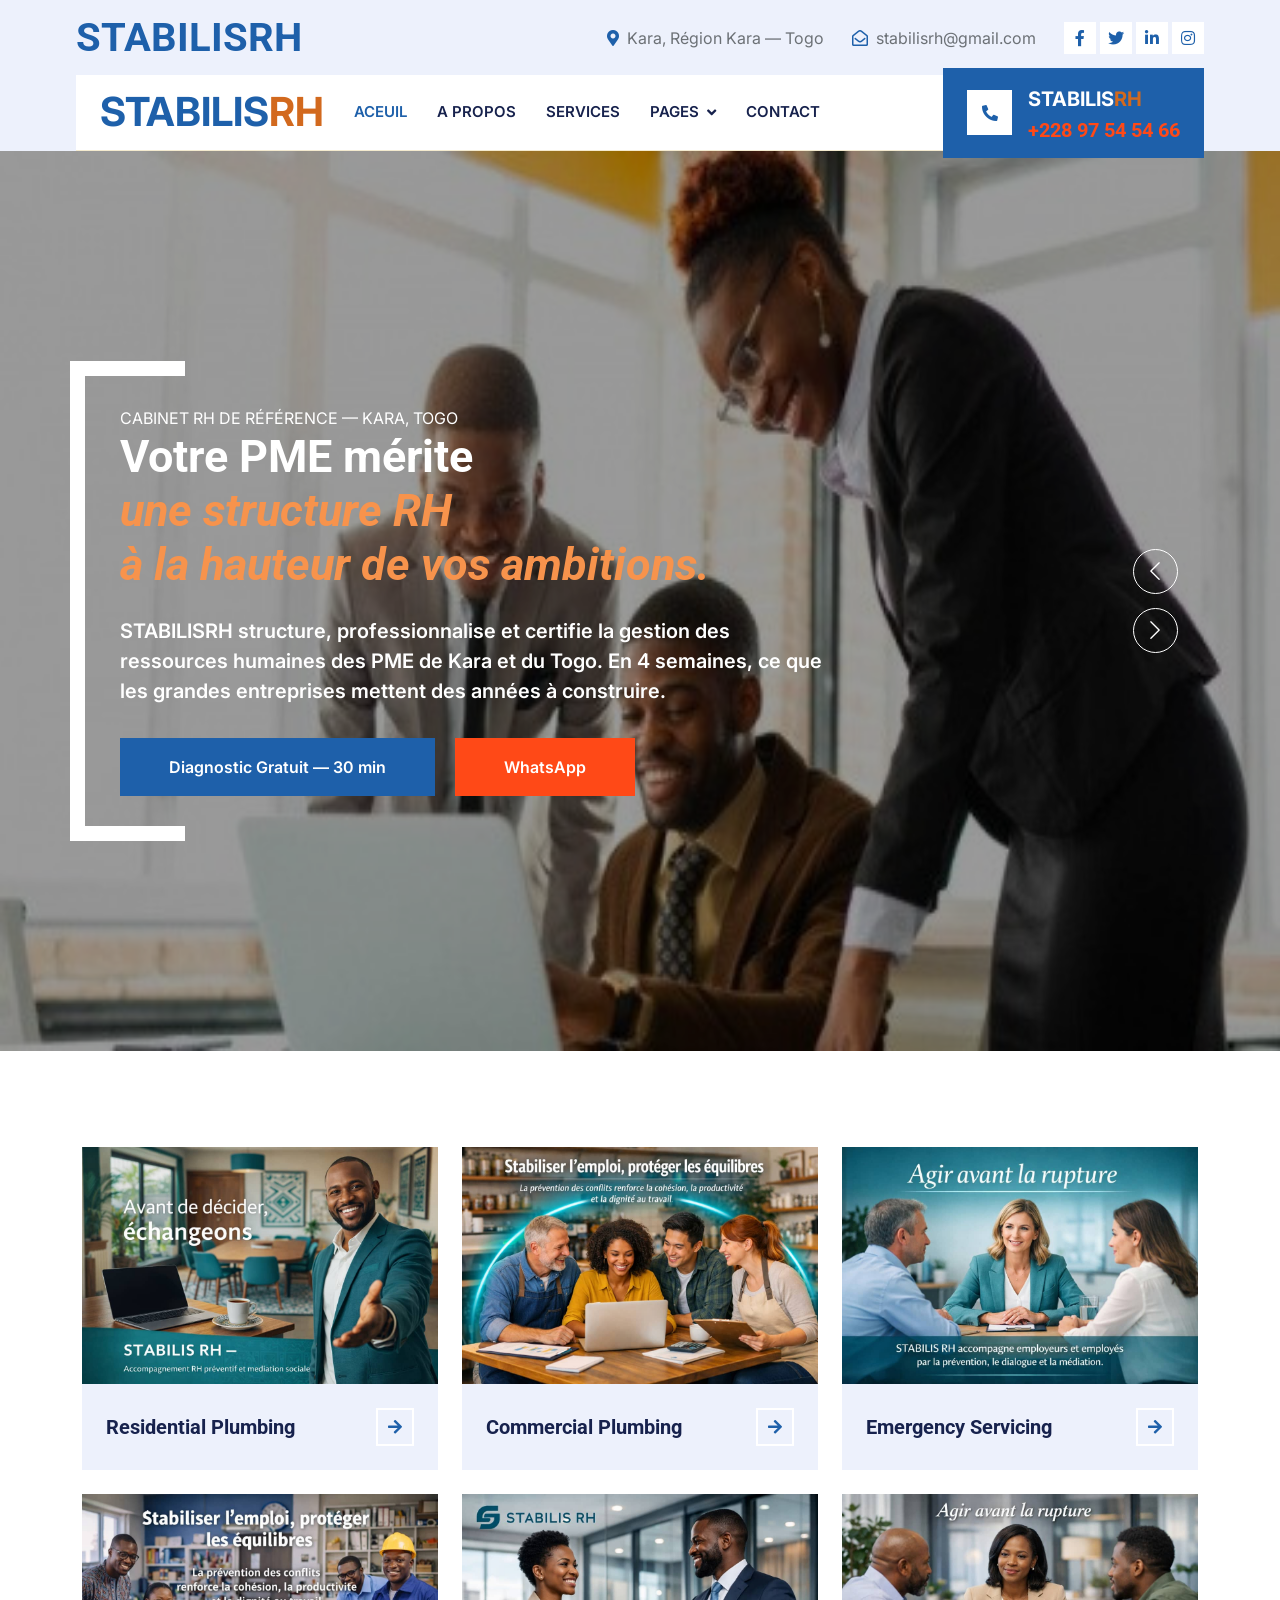
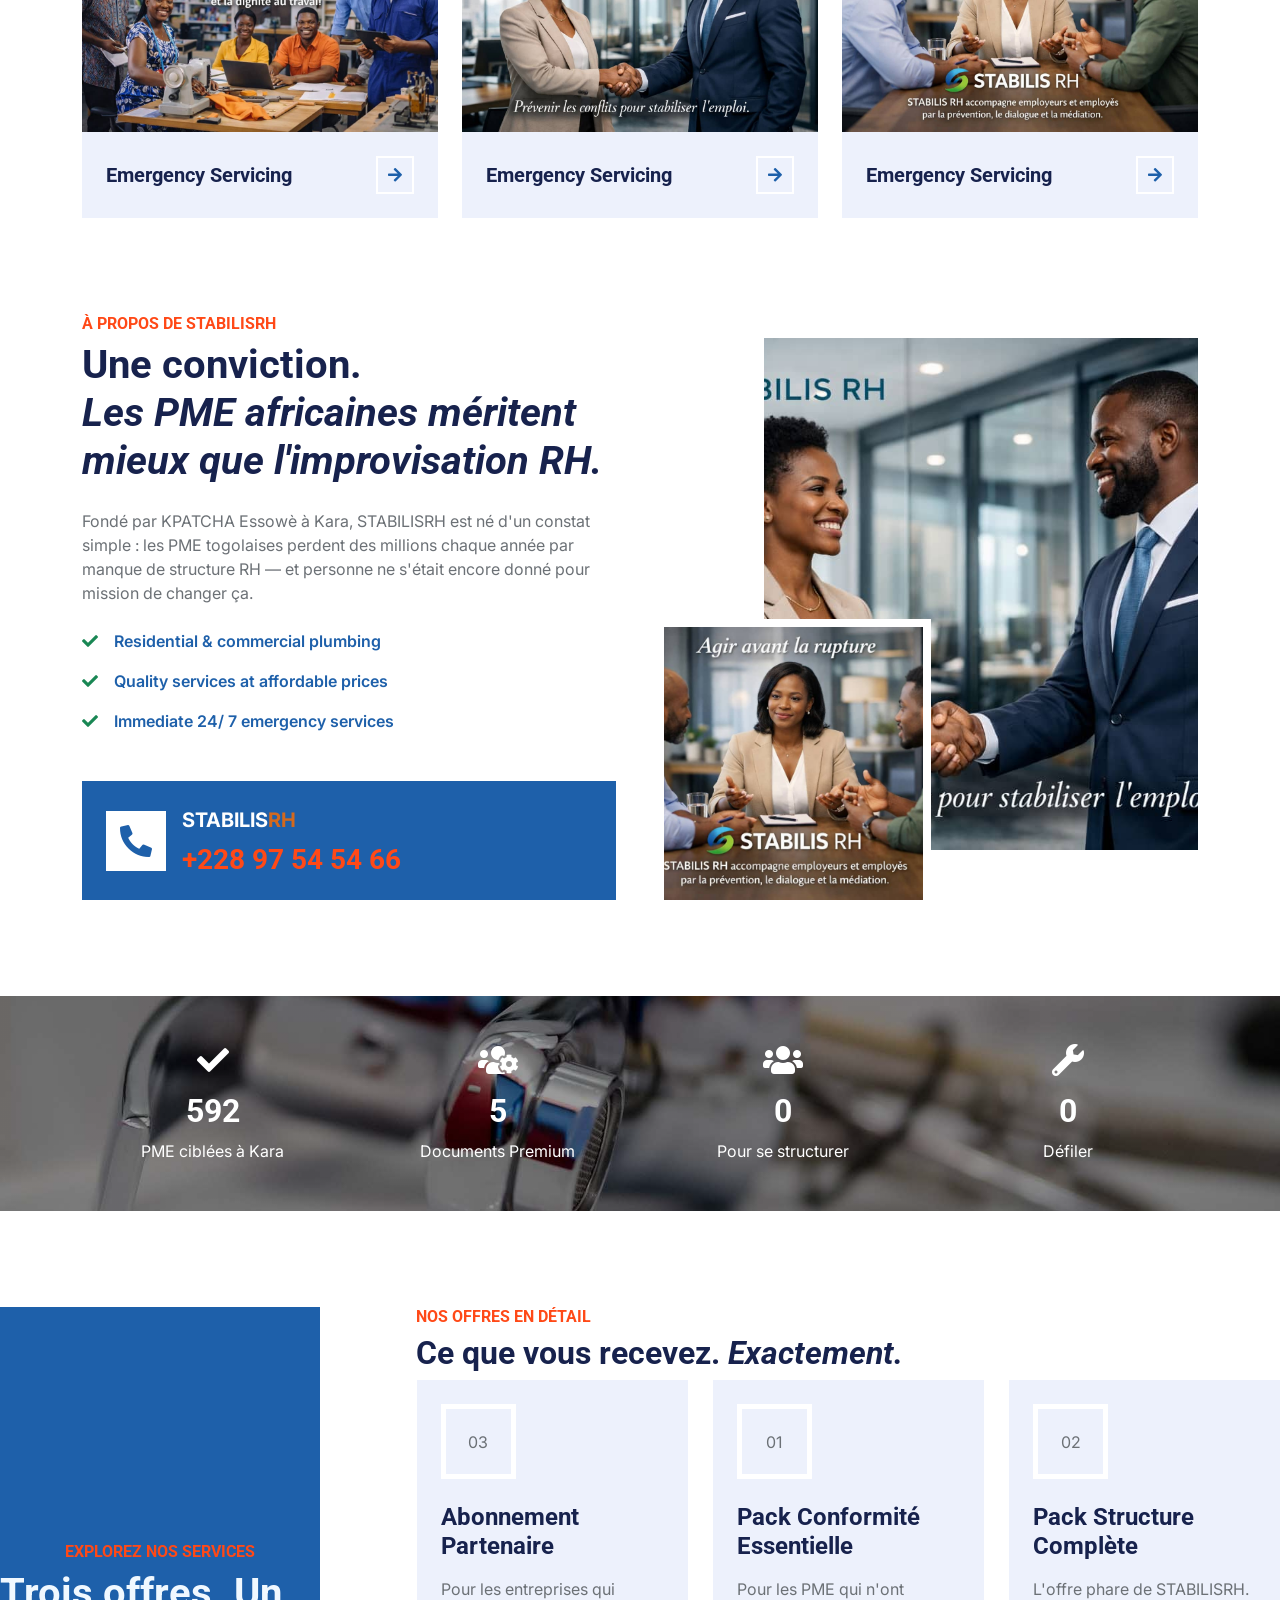
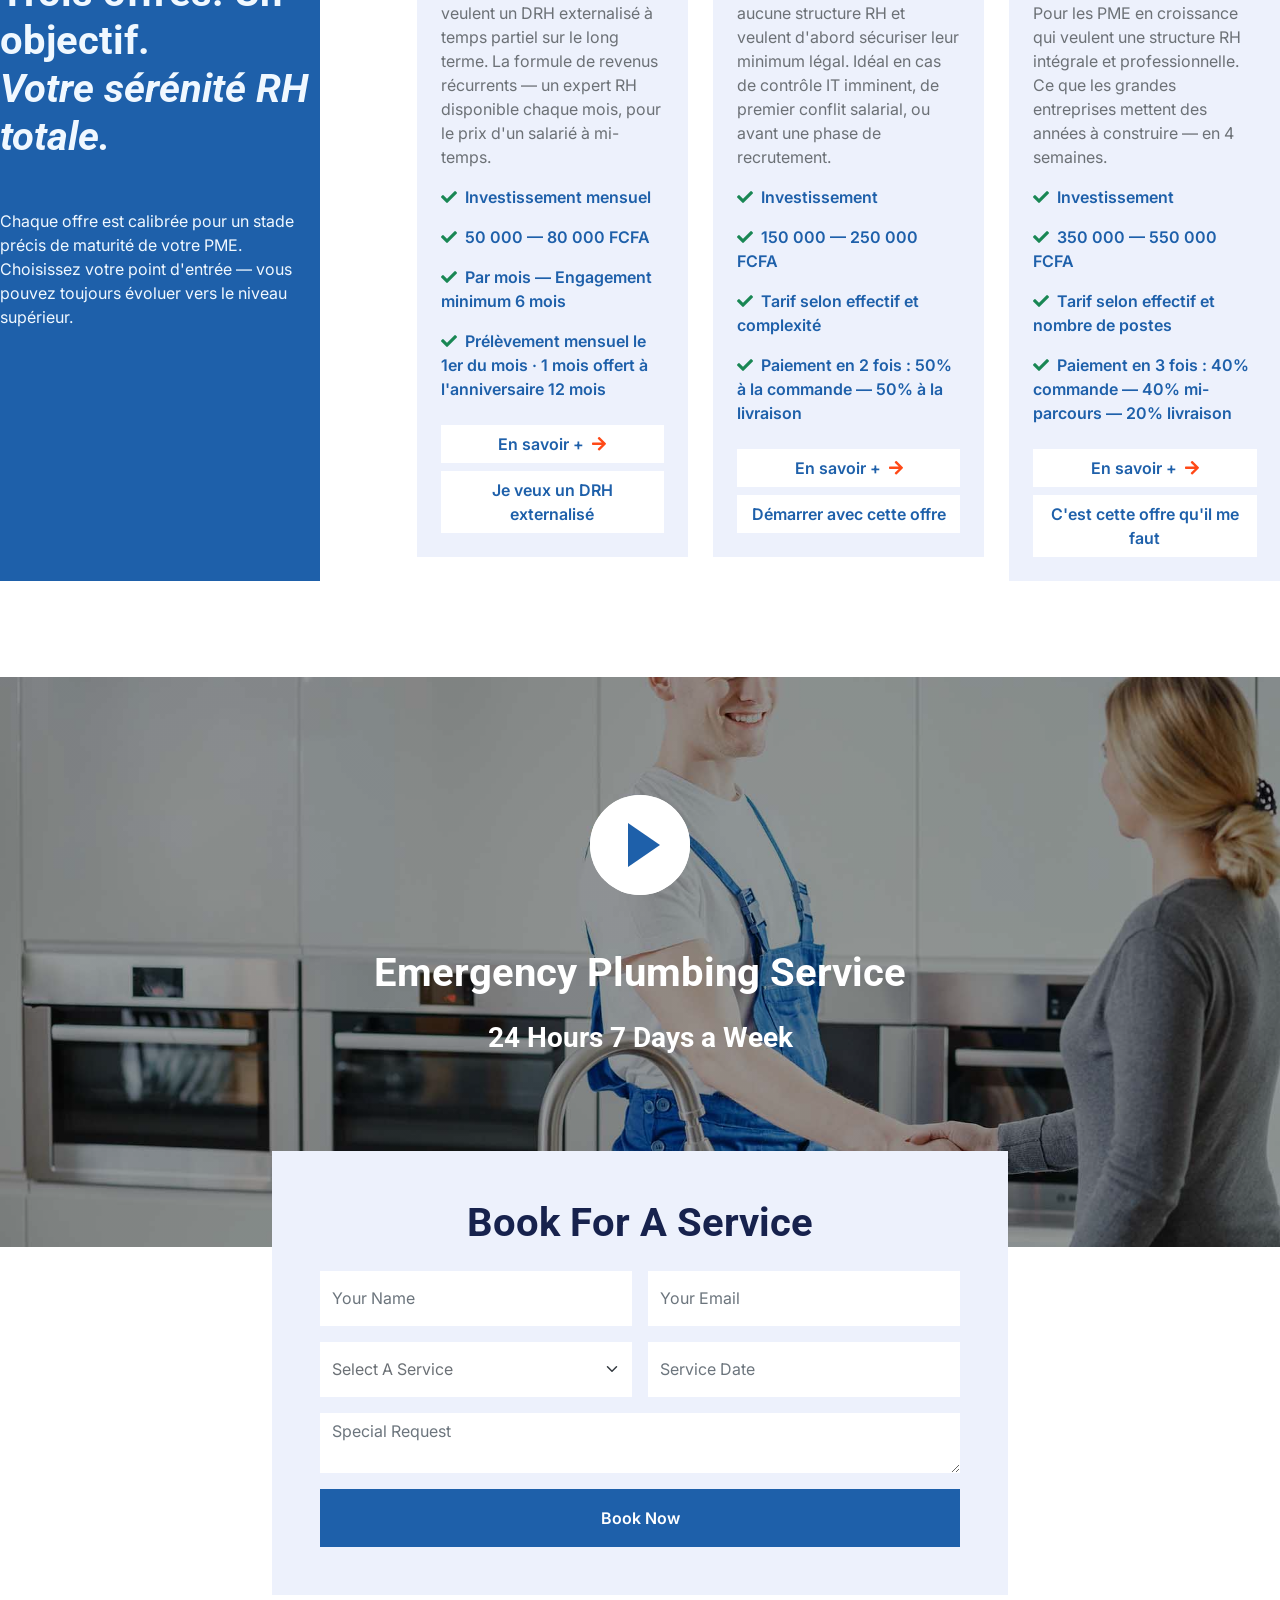
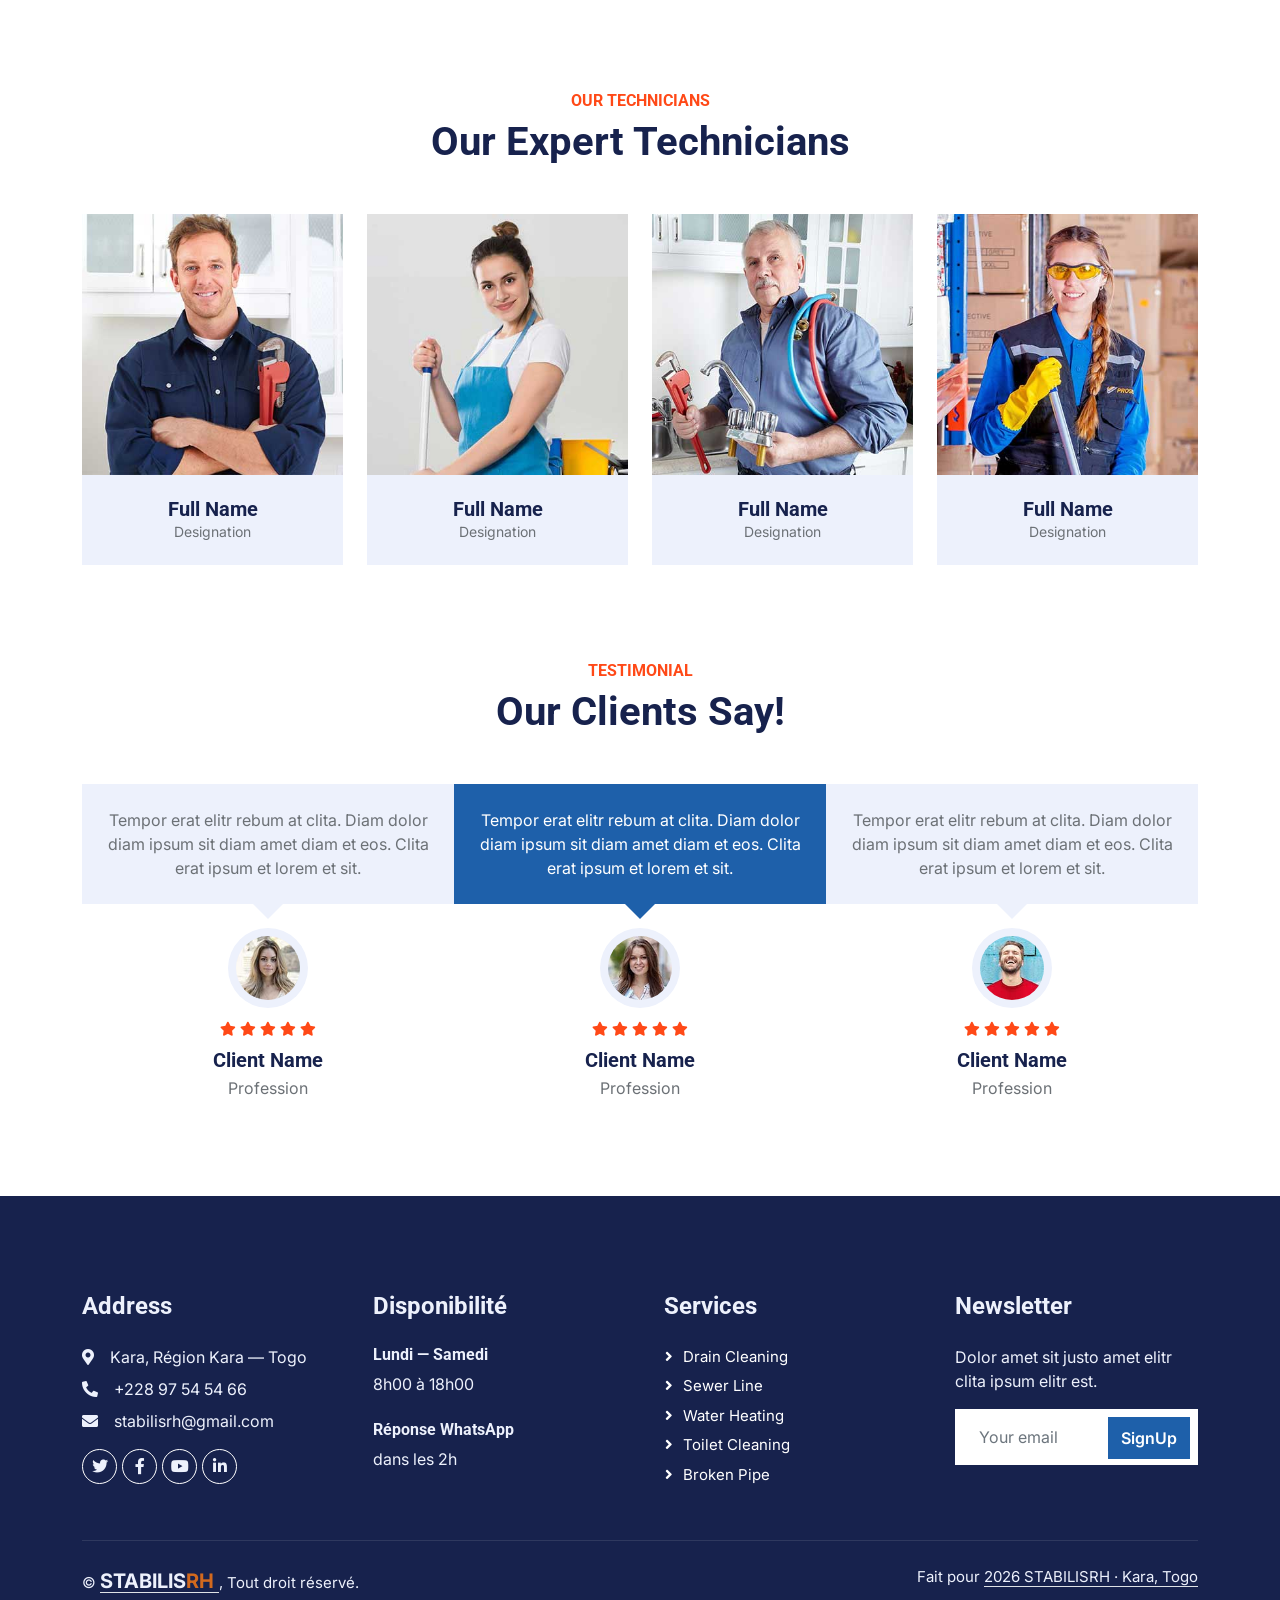
==== index.html @ 66d1bd42 "first commit" ====
<!DOCTYPE html>
<html lang="en">

<head>
    <meta charset="utf-8">
    <title>STABILIS RH</title>
    <meta content="width=device-width, initial-scale=1.0" name="viewport">
    <meta content="" name="keywords">
    <meta content="" name="description">

    <!-- Favicon -->
    <link href="img/favicon.ico" rel="icon">

    <!-- Google Web Fonts -->
    <link rel="preconnect" href="https://fonts.googleapis.com">
    <link rel="preconnect" href="https://fonts.gstatic.com" crossorigin>
    <link href="https://fonts.googleapis.com/css2?family=Inter:wght@400;600&family=Roboto:wght@500;700&display=swap" rel="stylesheet">

    <!-- Icon Font Stylesheet -->
    <link href="https://cdnjs.cloudflare.com/ajax/libs/font-awesome/5.10.0/css/all.min.css" rel="stylesheet">
    <link href="https://cdn.jsdelivr.net/npm/bootstrap-icons@1.4.1/font/bootstrap-icons.css" rel="stylesheet">

    <!-- Libraries Stylesheet -->
    <link href="lib/animate/animate.min.css" rel="stylesheet">
    <link href="lib/owlcarousel/assets/owl.carousel.min.css" rel="stylesheet">
    <link href="lib/tempusdominus/css/tempusdominus-bootstrap-4.min.css" rel="stylesheet" />

    <!-- Customized Bootstrap Stylesheet -->
    <link href="css/bootstrap.min.css" rel="stylesheet">

    <!-- Template Stylesheet -->
    <link href="css/style.css" rel="stylesheet">
    <style>
        nav {
    position: fixed; top: 0; left: 0; right: 0; z-index: 1000;
    display: flex; align-items: center; justify-content: space-between;
    padding: 0 60px;
    height: 76px;
    background: rgba(13,31,53,0.95);
    backdrop-filter: blur(12px);
    border-bottom: 1px solid rgba(201,150,12,0.2);
    transition: all 0.3s ease;
  }
          .nav-logo {
    display: flex; align-items: center; gap: 12px;
    text-decoration: none; margin-right: 30px;
  }
  .nav-logo-mark {
    width: 42px; height: 42px;
    background: var(--gold);
    display: flex; align-items: center; justify-content: center;
    font-family: var(--font-display);
    font-size: 18px; font-weight: 700;
    color: var(--navy);
    letter-spacing: 0.5px;
  }
  .nav-logo-text {
    font-family: var(--font-display);
    font-size: 20px; font-weight: 700;
    color: var(--white);
    letter-spacing: 1px;
  }
    </style>
</head>

<body>
    <!-- Spinner Start -->
    <div id="spinner" class="show bg-white position-fixed translate-middle w-100 vh-100 top-50 start-50 d-flex align-items-center justify-content-center">
        <div class="spinner-border text-primary" style="width: 3rem; height: 3rem;" role="status">
            <span class="sr-only">Loading...</span>
        </div>
    </div>
    <!-- Spinner End -->


    <!-- Topbar Start -->
    <div class="container-fluid bg-light d-none d-lg-block">
        <div class="row align-items-center top-bar">
            <div class="col-lg-3 col-md-12 text-center text-lg-start">
                <a href="" class="navbar-brand m-0 p-0">
                    <h1 class="text-primary m-0">STABILISRH</h1>
                </a>
            </div>
            <div class="col-lg-9 col-md-12 text-end">
                <div class="h-100 d-inline-flex align-items-center me-4">
                    <i class="fa fa-map-marker-alt text-primary me-2"></i>
                    <p class="m-0">Kara, Région Kara — Togo</p>
                </div>
                <div class="h-100 d-inline-flex align-items-center me-4">
                    <i class="far fa-envelope-open text-primary me-2"></i>
                    <p class="m-0">stabilisrh@gmail.com</p>
                </div>
                <div class="h-100 d-inline-flex align-items-center">
                    <a class="btn btn-sm-square bg-white text-primary me-1" href=""><i class="fab fa-facebook-f"></i></a>
                    <a class="btn btn-sm-square bg-white text-primary me-1" href=""><i class="fab fa-twitter"></i></a>
                    <a class="btn btn-sm-square bg-white text-primary me-1" href=""><i class="fab fa-linkedin-in"></i></a>
                    <a class="btn btn-sm-square bg-white text-primary me-0" href=""><i class="fab fa-instagram"></i></a>
                </div>
            </div>
        </div>
    </div>
    <!-- Topbar End -->


    <!-- Navbar Start -->
    <div class="container-fluid nav-bar bg-light">
        <nav class="navbar navbar-expand-lg navbar-light bg-white p-3 py-lg-0 px-lg-4">
            <a href="" class="navbar-brand d-flex align-items-center m-0 p-0 d-lg-none">
                <h1 class="text-primary m-0">STABILIS RH</h1>
            </a>
            <button class="navbar-toggler" type="button" data-bs-toggle="collapse" data-bs-target="#navbarCollapse">
                <span class="fa fa-bars"></span>
            </button>
            <div class="collapse navbar-collapse" id="navbarCollapse">
                <div class="navbar-nav me-auto">
                    <a href="index.html" class="nav-logo">
                      <!-- <div class="nav-logo-mark" style="font-family:var(--font-display);font-size:40px;font-weight:700;color:var(--white);">SR</div> -->
                      <span style="font-family:var(--font-display);font-size:40px;font-weight:700;color:var(--white);">STABILIS<span style="color: chocolate;">RH</span>
                      </span>
                    </a>
                    
                    <a href="index.html" class="nav-item nav-link active">Aceuil</a>
                    <a href="about.html" class="nav-item nav-link">A propos</a>
                    <a href="service.html" class="nav-item nav-link">Services</a>
                    <div class="nav-item dropdown">
                        <a href="#" class="nav-link dropdown-toggle" data-bs-toggle="dropdown">Pages</a>
                        <div class="dropdown-menu fade-up m-0">
                            <a href="about.html" class="dropdown-item">A propos</a>
                            <a href="service.html" class="dropdown-item">Services</a>
                            <a href="contact.html" class="dropdown-item">Contact</a>
                            <!-- <a href="404.html" class="dropdown-item">404 Page</a> -->
                        </div>
                    </div>
                    <a href="contact.html" class="nav-item nav-link">Contact</a>
                </div>
                <div class="mt-4 mt-lg-0 me-lg-n4 py-3 px-4 bg-primary d-flex align-items-center">
                    <div class="d-flex flex-shrink-0 align-items-center justify-content-center bg-white" style="width: 45px; height: 45px;">
                        <i class="fa fa-phone-alt text-primary"></i>
                    </div>
                    <div class="ms-3">
                        <p class="mb-1 text-white"><span style="font-family:var(--font-display);font-size:20px;font-weight:700;color:var(--white);">STABILIS<span style="color: chocolate;">RH</span>
                           </span>
                        </p>
                        <h5 class="m-0 text-secondary">+228 97 54 54 66</h5>
                    </div>
                </div>
            </div>
        </nav>
    </div>
    <!-- Navbar End -->


    <!-- Carousel Start -->
    <div class="container-fluid p-0 mb-5">
        <div class="owl-carousel header-carousel position-relative">
            <div class="owl-carousel-item position-relative">
                <img class="img-fluid" src="img/pub (1).jpg" alt="" style="height: 900px;">
                <div class="position-absolute top-0 start-0 w-100 h-100 d-flex align-items-center" style="background: rgba(0, 0, 0, .4);">
                    <div class="container">
                        <div class="row justify-content-start">
                            <div class="col-10 col-lg-8">
                                <div class="hero-eyebrow">
                                  <span class="hero-eyebrow-line"></span>
                                  <span class="text-white text-uppercase mb-3 animated slideInDown" style="color: rgb(248, 180, 132);">Cabinet RH de Référence — Kara, Togo</span>
                                </div>
                                <h1 class="display-3 text-white animated slideInDown mb-4" style="font-size: 45px;">Votre PME mérite<br>
                                  <em style="color: rgb(247, 147, 76);">une structure RH<br>à la hauteur de vos ambitions.</em></h1>
                                <p class="fs-5 fw-medium text-white mb-4 pb-2">STABILISRH structure, professionnalise et certifie la gestion des ressources humaines des PME de Kara et du Togo. En 4 semaines, ce que les grandes entreprises mettent des années à construire.</p>
                                <a href="contact.html" class="btn btn-primary py-md-3 px-md-5 me-3 animated slideInLeft">Diagnostic Gratuit — 30 min</a>
                                <a href="https://wa.me/22897545466" class="btn btn-secondary py-md-3 px-md-5 animated slideInRight" target="_blank">WhatsApp</a>
                            </div>
                        </div>
                    </div>
                </div>
            </div>
            <div class="owl-carousel-item position-relative">
                <img class="img-fluid" src="img/pub (2).jpg" alt="">
                <div class="position-absolute top-0 start-0 w-100 h-100 d-flex align-items-center" style="background: rgba(0, 0, 0, .4);">
                    <div class="container">
                        <div class="row justify-content-start">
                            <div class="col-10 col-lg-8">
                                <div class="hero-eyebrow">
                                  <span class="hero-eyebrow-line"></span>
                                  <span class="text-white text-uppercase mb-3 animated slideInDown" style="color: rgb(248, 180, 132);">Cabinet RH de Référence — Kara, Togo</span>
                                </div>
                                <h1 class="display-3 text-white animated slideInDown mb-4" style="font-size: 45px;">Votre PME mérite<br>
                                  <em style="color: rgb(247, 147, 76);">une structure RH<br>à la hauteur de vos ambitions.</em></h1>
                                <p class="fs-5 fw-medium text-white mb-4 pb-2">STABILISRH structure, professionnalise et certifie la gestion des ressources humaines des PME de Kara et du Togo. En 4 semaines, ce que les grandes entreprises mettent des années à construire.</p>
                                <a href="contact.html" class="btn btn-primary py-md-3 px-md-5 me-3 animated slideInLeft">Diagnostic Gratuit — 30 min</a>
                                <a href="https://wa.me/22897545466" class="btn btn-secondary py-md-3 px-md-5 animated slideInRight" target="_blank">WhatsApp</a>
                            </div>
                        </div>
                    </div>
                </div>
            </div>
        </div>
    </div>
    <!-- Carousel End -->


    <!-- Service Start -->
    <div class="container-xxl py-5">
        <div class="container">
            <div class="row g-4">
                <div class="col-lg-4 col-md-6 service-item-top wow fadeInUp" data-wow-delay="0.1s">
                    <div class="overflow-hidden">
                        <img class="img-fluid w-100 h-100" src="img/im3.jpeg" alt="">
                    </div>
                    <div class="d-flex align-items-center justify-content-between bg-light p-4">
                        <h5 class="text-truncate me-3 mb-0">Residential Plumbing</h5>
                        <a class="btn btn-square btn-outline-primary border-2 border-white flex-shrink-0" href=""><i class="fa fa-arrow-right"></i></a>
                    </div>
                </div>
                <div class="col-lg-4 col-md-6 service-item-top wow fadeInUp" data-wow-delay="0.3s">
                    <div class="overflow-hidden">
                        <img class="img-fluid w-100 h-100" src="img/im4 (2).jpeg" alt="">
                    </div>
                    <div class="d-flex align-items-center justify-content-between bg-light p-4">
                        <h5 class="text-truncate me-3 mb-0">Commercial Plumbing</h5>
                        <a class="btn btn-square btn-outline-primary border-2 border-white flex-shrink-0" href=""><i class="fa fa-arrow-right"></i></a>
                    </div>
                </div>
                <div class="col-lg-4 col-md-6 service-item-top wow fadeInUp" data-wow-delay="0.5s">
                    <div class="overflow-hidden">
                        <img class="img-fluid w-100 h-100" src="img/u1.jpeg" alt="">
                    </div>
                    <div class="d-flex align-items-center justify-content-between bg-light p-4">
                        <h5 class="text-truncate me-3 mb-0">Emergency Servicing</h5>
                        <a class="btn btn-square btn-outline-primary border-2 border-white flex-shrink-0" href=""><i class="fa fa-arrow-right"></i></a>
                    </div>
                </div>
                <div class="col-lg-4 col-md-6 service-item-top wow fadeInUp" data-wow-delay="0.5s">
                    <div class="overflow-hidden">
                        <img class="img-fluid w-100 h-100" src="img/u3.jpeg" alt="">
                    </div>
                    <div class="d-flex align-items-center justify-content-between bg-light p-4">
                        <h5 class="text-truncate me-3 mb-0">Emergency Servicing</h5>
                        <a class="btn btn-square btn-outline-primary border-2 border-white flex-shrink-0" href=""><i class="fa fa-arrow-right"></i></a>
                    </div>
                </div>
                <div class="col-lg-4 col-md-6 service-item-top wow fadeInUp" data-wow-delay="0.5s">
                    <div class="overflow-hidden">
                        <img class="img-fluid w-100 h-100" src="img/im1.jpeg" alt="">
                    </div>
                    <div class="d-flex align-items-center justify-content-between bg-light p-4">
                        <h5 class="text-truncate me-3 mb-0">Emergency Servicing</h5>
                        <a class="btn btn-square btn-outline-primary border-2 border-white flex-shrink-0" href=""><i class="fa fa-arrow-right"></i></a>
                    </div>
                </div>
                <div class="col-lg-4 col-md-6 service-item-top wow fadeInUp" data-wow-delay="0.5s">
                    <div class="overflow-hidden">
                        <img class="img-fluid w-100 h-100" src="img/im2.jpeg" alt="">
                    </div>
                    <div class="d-flex align-items-center justify-content-between bg-light p-4">
                        <h5 class="text-truncate me-3 mb-0">Emergency Servicing</h5>
                        <a class="btn btn-square btn-outline-primary border-2 border-white flex-shrink-0" href=""><i class="fa fa-arrow-right"></i></a>
                    </div>
                </div>
            </div>
        </div>
    </div>
    <!-- Service End -->


    <!-- About Start -->
    <div class="container-xxl py-5">
        <div class="container">
            <div class="row g-5">
                <div class="col-lg-6 wow fadeInUp" data-wow-delay="0.1s">
                    <h6 class="text-secondary text-uppercase">À Propos de STABILISRH</h6>
                    <h1 class="mb-4">Une conviction.<br><em>Les PME africaines méritent<br>mieux que l'improvisation RH.</em></h1>
                    <p class="mb-4">Fondé par KPATCHA Essowè à Kara, STABILISRH est né d'un constat simple : les PME togolaises perdent des millions chaque année par manque de structure RH — et personne ne s'était encore donné pour mission de changer ça.</p>
                    <p class="fw-medium text-primary"><i class="fa fa-check text-success me-3"></i>Residential & commercial plumbing</p>
                    <p class="fw-medium text-primary"><i class="fa fa-check text-success me-3"></i>Quality services at affordable prices</p>
                    <p class="fw-medium text-primary"><i class="fa fa-check text-success me-3"></i>Immediate 24/ 7 emergency services</p>
                    <div class="bg-primary d-flex align-items-center p-4 mt-5">
                        <div class="d-flex flex-shrink-0 align-items-center justify-content-center bg-white" style="width: 60px; height: 60px;">
                            <i class="fa fa-phone-alt fa-2x text-primary"></i>
                        </div>
                        <div class="ms-3">
                            <p class="fs-5 fw-medium mb-2 text-white"><span style="font-family:var(--font-display);font-size:20px;font-weight:700;color:var(--white);">STABILIS<span style="color: chocolate;">RH</span>
                               </span>
                            </p>
                            <h3 class="m-0 text-secondary">+228 97 54 54 66</h3>
                        </div>
                    </div>
                </div>
                <div class="col-lg-6 pt-4" style="min-height: 500px;">
                    <div class="position-relative h-100 wow fadeInUp" data-wow-delay="0.5s">
                        <img class="position-absolute img-fluid w-100 h-100" src="img/im1.jpeg" style="object-fit: cover; padding: 0 0 50px 100px;" alt="">
                        <img class="position-absolute start-0 bottom-0 img-fluid bg-white pt-2 pe-2 w-50 h-50" src="img/im2.jpeg" style="object-fit: cover;" alt="">
                    </div>
                </div>
            </div>
        </div>
    </div>
    <!-- About End -->

    <!-- Fact Start -->
    <div class="container-fluid fact bg-dark my-5 py-5">
        <div class="container">
            <div class="row g-4">
                <div class="col-md-6 col-lg-3 text-center wow fadeIn" data-wow-delay="0.1s">
                    <i class="fa fa-check fa-2x text-white mb-3"></i>
                    <h2 class="text-white mb-2" data-toggle="counter-up">1234</h2>
                    <p class="text-white mb-0">PME ciblées à Kara</p>
                </div>
                <div class="col-md-6 col-lg-3 text-center wow fadeIn" data-wow-delay="0.3s">
                    <i class="fa fa-users-cog fa-2x text-white mb-3"></i>
                    <h2 class="text-white mb-2" data-toggle="counter-up">10</h2>
                    <p class="text-white mb-0">Documents Premium</p>
                </div>
                <div class="col-md-6 col-lg-3 text-center wow fadeIn" data-wow-delay="0.5s">
                    <i class="fa fa-users fa-2x text-white mb-3"></i>
                    <h2 class="text-white mb-2" data-toggle="counter-up">4 sem.</h2>
                    <p class="text-white mb-0">Pour se structurer</p>
                </div>
                <div class="col-md-6 col-lg-3 text-center wow fadeIn" data-wow-delay="0.7s">
                    <i class="fa fa-wrench fa-2x text-white mb-3"></i>
                    <h2 class="text-white mb-2" data-toggle="counter-up"></h2>
                    <p class="text-white mb-0">Défiler</p>
                </div>
            </div>
        </div>
    </div>
    <!-- Fact End -->


    <!-- Service Start -->
    <div class="container-fluid py-5 px-4 px-lg-0">
        <div class="row g-0">
            <div class="col-lg-3 d-none d-lg-flex">
                <div class="d-flex align-items-center justify-content-center bg-primary w-100 h-100" style="flex-direction: column;">
                    <h6 class="text-secondary text-uppercase">Explorez nos services</h6>
                    <h1 class="mb-5" style="color: aliceblue;">Trois offres. Un objectif.<br><em>Votre sérénité RH totale.</em></h1>
                    <p class="page-hero-sub" style="color: aliceblue;">Chaque offre est calibrée pour un stade précis de maturité de votre PME. Choisissez votre point d'entrée — vous pouvez toujours évoluer vers le niveau supérieur.</p>
                </div>
            </div>
            <div class="col-md-12 col-lg-9">
                <div class="ms-lg-5 ps-lg-5">
                    <div class="text-center text-lg-start wow fadeInUp" data-wow-delay="0.1s">
                        <h6 class="text-secondary text-uppercase">Nos offres en détail</h6>
                        <h2 class="section-title">Ce que vous recevez. <em>Exactement.</em></h2>
                    </div>
                    <div class="owl-carousel service-carousel position-relative wow fadeInUp" data-wow-delay="0.1s">
                        <div class="bg-light p-4">
                            <div class="d-flex align-items-center justify-content-center border border-5 border-white mb-4" style="width: 75px; height: 75px;">
                                <div class="offre-detail-num">01</div>
                            </div>
                            <h4 class="mb-3">Pack Conformité Essentielle</h4>
                            <p>Pour les PME qui n'ont aucune structure RH et veulent d'abord sécuriser leur minimum légal. Idéal en cas de contrôle IT imminent, de premier conflit salarial, ou avant une phase de recrutement.</p>
                            <p class="text-primary fw-medium"><i class="fa fa-check text-success me-2"></i>Investissement</p>
                            <p class="text-primary fw-medium"><i class="fa fa-check text-success me-2"></i>150 000 — 250 000 FCFA</p>
                            <p class="text-primary fw-medium"><i class="fa fa-check text-success me-2"></i>Tarif selon effectif et complexité</p>
                            <p class="text-primary fw-medium"><i class="fa fa-check text-success me-2"></i>Paiement en 2 fois : 50% à la commande — 50% à la livraison</p>
                            <a href="" class="btn bg-white text-primary w-100 mt-2">En savoir +<i class="fa fa-arrow-right text-secondary ms-2"></i></a>
                            <a href="" class="btn bg-white text-primary w-100 mt-2" style="width: 180px;">Démarrer avec cette offre</a>
                        </div>
                        <div class="bg-light p-4">
                            <div class="d-flex align-items-center justify-content-center border border-5 border-white mb-4" style="width: 75px; height: 75px;">
                                <div class="offre-detail-num">02</div>
                            </div>
                            <h4 class="mb-3">Pack Structure Complète</h4>
                            <p>L'offre phare de STABILISRH. Pour les PME en croissance qui veulent une structure RH intégrale et professionnelle. Ce que les grandes entreprises mettent des années à construire — en 4 semaines.</p>
                            <p class="text-primary fw-medium"><i class="fa fa-check text-success me-2"></i>Investissement</p>
                            <p class="text-primary fw-medium"><i class="fa fa-check text-success me-2"></i>350 000 — 550 000 FCFA</p>
                            <p class="text-primary fw-medium"><i class="fa fa-check text-success me-2"></i>Tarif selon effectif et nombre de postes</p>
                            <p class="text-primary fw-medium"><i class="fa fa-check text-success me-2"></i>Paiement en 3 fois : 40% commande — 40% mi-parcours — 20% livraison</p>
                            <a href="" class="btn bg-white text-primary w-100 mt-2">En savoir +<i class="fa fa-arrow-right text-secondary ms-2"></i></a>
                            <a href="" class="btn bg-white text-primary w-100 mt-2">C'est cette offre qu'il me faut</a>
                        </div>
                        <div class="bg-light p-4">
                            <div class="d-flex align-items-center justify-content-center border border-5 border-white mb-4" style="width: 75px; height: 75px;">
                                <div class="offre-detail-num">03</div>
                            </div>
                            <h4 class="mb-3">Abonnement Partenaire</h4>
                            <p>Pour les entreprises qui veulent un DRH externalisé à temps partiel sur le long terme. La formule de revenus récurrents — un expert RH disponible chaque mois, pour le prix d'un salarié à mi-temps.</p>
                            <p class="text-primary fw-medium"><i class="fa fa-check text-success me-2"></i>Investissement mensuel</p>
                            <p class="text-primary fw-medium"><i class="fa fa-check text-success me-2"></i>50 000 — 80 000 FCFA</p>
                            <p class="text-primary fw-medium"><i class="fa fa-check text-success me-2"></i>Par mois — Engagement minimum 6 mois</p>
                            <p class="text-primary fw-medium"><i class="fa fa-check text-success me-2"></i>Prélèvement mensuel le 1er du mois · 1 mois offert à l'anniversaire 12 mois</p>
                            <a href="" id="bouton3" class="btn bg-white text-primary w-100 mt-2">En savoir +<i class="fa fa-arrow-right text-secondary ms-2"></i></a>
                            <a href="" class="btn bg-white text-primary w-100 mt-2">Je veux un DRH externalisé</a>
                        </div>
                    </div>
                </div>
            </div>
        </div>
    </div>
    <!-- Service End -->


    <!-- Booking Start -->
    <div class="container-fluid my-5 px-0">
        <div class="video wow fadeInUp" data-wow-delay="0.1s">
            <button type="button" class="btn-play" data-bs-toggle="modal" data-src="https://www.youtube.com/embed/DWRcNpR6Kdc" data-bs-target="#videoModal">
                <span></span>
            </button>

            <div class="modal fade" id="videoModal" tabindex="-1" aria-labelledby="exampleModalLabel" aria-hidden="true">
                <div class="modal-dialog">
                    <div class="modal-content rounded-0">
                        <div class="modal-header">
                            <h5 class="modal-title" id="exampleModalLabel">Youtube Video</h5>
                            <button type="button" class="btn-close" data-bs-dismiss="modal" aria-label="Close"></button>
                        </div>
                        <div class="modal-body">
                            <!-- 16:9 aspect ratio -->
                            <div class="ratio ratio-16x9">
                                <iframe class="embed-responsive-item" src="" id="video" allowfullscreen allowscriptaccess="always"
                                    allow="autoplay"></iframe>
                            </div>
                        </div>
                    </div>
                </div>
            </div>

            <h1 class="text-white mb-4">Emergency Plumbing Service</h1>
            <h3 class="text-white mb-0">24 Hours 7 Days a Week</h3>
        </div>
        <div class="container position-relative wow fadeInUp" data-wow-delay="0.1s" style="margin-top: -6rem;">
            <div class="row justify-content-center">
                <div class="col-lg-8">
                    <div class="bg-light text-center p-5">
                        <h1 class="mb-4">Book For A Service</h1>
                        <form>
                            <div class="row g-3">
                                <div class="col-12 col-sm-6">
                                    <input type="text" class="form-control border-0" placeholder="Your Name" style="height: 55px;">
                                </div>
                                <div class="col-12 col-sm-6">
                                    <input type="email" class="form-control border-0" placeholder="Your Email" style="height: 55px;">
                                </div>
                                <div class="col-12 col-sm-6">
                                    <select class="form-select border-0" style="height: 55px;">
                                        <option selected>Select A Service</option>
                                        <option value="1">Service 1</option>
                                        <option value="2">Service 2</option>
                                        <option value="3">Service 3</option>
                                    </select>
                                </div>
                                <div class="col-12 col-sm-6">
                                    <div class="date" id="date1" data-target-input="nearest">
                                        <input type="text"
                                            class="form-control border-0 datetimepicker-input"
                                            placeholder="Service Date" data-target="#date1" data-toggle="datetimepicker" style="height: 55px;">
                                    </div>
                                </div>
                                <div class="col-12">
                                    <textarea class="form-control border-0" placeholder="Special Request"></textarea>
                                </div>
                                <div class="col-12">
                                    <button class="btn btn-primary w-100 py-3" type="submit">Book Now</button>
                                </div>
                            </div>
                        </form>
                    </div>
                </div>
            </div>
        </div>
    </div>
    <!-- Booking End -->


    <!-- Team Start -->
    <div class="container-xxl py-5">
        <div class="container">
            <div class="text-center wow fadeInUp" data-wow-delay="0.1s">
                <h6 class="text-secondary text-uppercase">Our Technicians</h6>
                <h1 class="mb-5">Our Expert Technicians</h1>
            </div>
            <div class="row g-4">
                <div class="col-lg-3 col-md-6 wow fadeInUp" data-wow-delay="0.1s">
                    <div class="team-item">
                        <div class="position-relative overflow-hidden">
                            <img class="img-fluid" src="img/team-1.jpg" alt="">
                        </div>
                        <div class="team-text">
                            <div class="bg-light">
                                <h5 class="fw-bold mb-0">Full Name</h5>
                                <small>Designation</small>
                            </div>
                            <div class="bg-primary">
                                <a class="btn btn-square mx-1" href=""><i class="fab fa-facebook-f"></i></a>
                                <a class="btn btn-square mx-1" href=""><i class="fab fa-twitter"></i></a>
                                <a class="btn btn-square mx-1" href=""><i class="fab fa-instagram"></i></a>
                            </div>
                        </div>
                    </div>
                </div>
                <div class="col-lg-3 col-md-6 wow fadeInUp" data-wow-delay="0.3s">
                    <div class="team-item">
                        <div class="position-relative overflow-hidden">
                            <img class="img-fluid" src="img/team-2.jpg" alt="">
                        </div>
                        <div class="team-text">
                            <div class="bg-light">
                                <h5 class="fw-bold mb-0">Full Name</h5>
                                <small>Designation</small>
                            </div>
                            <div class="bg-primary">
                                <a class="btn btn-square mx-1" href=""><i class="fab fa-facebook-f"></i></a>
                                <a class="btn btn-square mx-1" href=""><i class="fab fa-twitter"></i></a>
                                <a class="btn btn-square mx-1" href=""><i class="fab fa-instagram"></i></a>
                            </div>
                        </div>
                    </div>
                </div>
                <div class="col-lg-3 col-md-6 wow fadeInUp" data-wow-delay="0.5s">
                    <div class="team-item">
                        <div class="position-relative overflow-hidden">
                            <img class="img-fluid" src="img/team-3.jpg" alt="">
                        </div>
                        <div class="team-text">
                            <div class="bg-light">
                                <h5 class="fw-bold mb-0">Full Name</h5>
                                <small>Designation</small>
                            </div>
                            <div class="bg-primary">
                                <a class="btn btn-square mx-1" href=""><i class="fab fa-facebook-f"></i></a>
                                <a class="btn btn-square mx-1" href=""><i class="fab fa-twitter"></i></a>
                                <a class="btn btn-square mx-1" href=""><i class="fab fa-instagram"></i></a>
                            </div>
                        </div>
                    </div>
                </div>
                <div class="col-lg-3 col-md-6 wow fadeInUp" data-wow-delay="0.7s">
                    <div class="team-item">
                        <div class="position-relative overflow-hidden">
                            <img class="img-fluid" src="img/team-4.jpg" alt="">
                        </div>
                        <div class="team-text">
                            <div class="bg-light">
                                <h5 class="fw-bold mb-0">Full Name</h5>
                                <small>Designation</small>
                            </div>
                            <div class="bg-primary">
                                <a class="btn btn-square mx-1" href=""><i class="fab fa-facebook-f"></i></a>
                                <a class="btn btn-square mx-1" href=""><i class="fab fa-twitter"></i></a>
                                <a class="btn btn-square mx-1" href=""><i class="fab fa-instagram"></i></a>
                            </div>
                        </div>
                    </div>
                </div>
            </div>
        </div>
    </div>
    <!-- Team End -->


    <!-- Testimonial Start -->
    <div class="container-xxl py-5 wow fadeInUp" data-wow-delay="0.1s">
        <div class="container">
            <div class="text-center">
                <h6 class="text-secondary text-uppercase">Testimonial</h6>
                <h1 class="mb-5">Our Clients Say!</h1>
            </div>
            <div class="owl-carousel testimonial-carousel position-relative wow fadeInUp" data-wow-delay="0.1s">
                <div class="testimonial-item text-center">
                    <div class="testimonial-text bg-light text-center p-4 mb-4">
                        <p class="mb-0">Tempor erat elitr rebum at clita. Diam dolor diam ipsum sit diam amet diam et eos. Clita erat ipsum et lorem et sit.</p>
                    </div>
                    <img class="bg-light rounded-circle p-2 mx-auto mb-2" src="img/testimonial-1.jpg" style="width: 80px; height: 80px;">
                    <div class="mb-2">
                        <small class="fa fa-star text-secondary"></small>
                        <small class="fa fa-star text-secondary"></small>
                        <small class="fa fa-star text-secondary"></small>
                        <small class="fa fa-star text-secondary"></small>
                        <small class="fa fa-star text-secondary"></small>
                    </div>
                    <h5 class="mb-1">Client Name</h5>
                    <p class="m-0">Profession</p>
                </div>
                <div class="testimonial-item text-center">
                    <div class="testimonial-text bg-light text-center p-4 mb-4">
                        <p class="mb-0">Tempor erat elitr rebum at clita. Diam dolor diam ipsum sit diam amet diam et eos. Clita erat ipsum et lorem et sit.</p>
                    </div>
                    <img class="bg-light rounded-circle p-2 mx-auto mb-2" src="img/testimonial-2.jpg" style="width: 80px; height: 80px;">
                    <div class="mb-2">
                        <small class="fa fa-star text-secondary"></small>
                        <small class="fa fa-star text-secondary"></small>
                        <small class="fa fa-star text-secondary"></small>
                        <small class="fa fa-star text-secondary"></small>
                        <small class="fa fa-star text-secondary"></small>
                    </div>
                    <h5 class="mb-1">Client Name</h5>
                    <p class="m-0">Profession</p>
                </div>
                <div class="testimonial-item text-center">
                    <div class="testimonial-text bg-light text-center p-4 mb-4">
                        <p class="mb-0">Tempor erat elitr rebum at clita. Diam dolor diam ipsum sit diam amet diam et eos. Clita erat ipsum et lorem et sit.</p>
                    </div>
                    <img class="bg-light rounded-circle p-2 mx-auto mb-2" src="img/testimonial-3.jpg" style="width: 80px; height: 80px;">
                    <div class="mb-2">
                        <small class="fa fa-star text-secondary"></small>
                        <small class="fa fa-star text-secondary"></small>
                        <small class="fa fa-star text-secondary"></small>
                        <small class="fa fa-star text-secondary"></small>
                        <small class="fa fa-star text-secondary"></small>
                    </div>
                    <h5 class="mb-1">Client Name</h5>
                    <p class="m-0">Profession</p>
                </div>
                <div class="testimonial-item text-center">
                    <div class="testimonial-text bg-light text-center p-4 mb-4">
                        <p class="mb-0">Tempor erat elitr rebum at clita. Diam dolor diam ipsum sit diam amet diam et eos. Clita erat ipsum et lorem et sit.</p>
                    </div>
                    <img class="bg-light rounded-circle p-2 mx-auto mb-2" src="img/testimonial-4.jpg" style="width: 80px; height: 80px;">
                    <div class="mb-2">
                        <small class="fa fa-star text-secondary"></small>
                        <small class="fa fa-star text-secondary"></small>
                        <small class="fa fa-star text-secondary"></small>
                        <small class="fa fa-star text-secondary"></small>
                        <small class="fa fa-star text-secondary"></small>
                    </div>
                    <h5 class="mb-1">Client Name</h5>
                    <p class="m-0">Profession</p>
                </div>
            </div>
        </div>
    </div>
    <!-- Testimonial End -->


    <!-- Footer Start -->
    <div class="container-fluid bg-dark text-light footer pt-5 mt-5 wow fadeIn" data-wow-delay="0.1s">
        <div class="container py-5">
            <div class="row g-5">
                <div class="col-lg-3 col-md-6">
                    <h4 class="text-light mb-4">Address</h4>
                    <p class="mb-2"><i class="fa fa-map-marker-alt me-3"></i>Kara, Région Kara — Togo</p>
                    <p class="mb-2"><i class="fa fa-phone-alt me-3"></i>+228 97 54 54 66</p>
                    <p class="mb-2"><i class="fa fa-envelope me-3"></i>stabilisrh@gmail.com</p>
                    <div class="d-flex pt-2">
                        <a class="btn btn-outline-light btn-social" href=""><i class="fab fa-twitter"></i></a>
                        <a class="btn btn-outline-light btn-social" href=""><i class="fab fa-facebook-f"></i></a>
                        <a class="btn btn-outline-light btn-social" href=""><i class="fab fa-youtube"></i></a>
                        <a class="btn btn-outline-light btn-social" href=""><i class="fab fa-linkedin-in"></i></a>
                    </div>
                </div>
                <div class="col-lg-3 col-md-6">
                    <h4 class="text-light mb-4">Disponibilité</h4>
                    <h6 class="text-light">Lundi — Samedi </h6>
                    <p class="mb-4">8h00 à 18h00</p>
                    <h6 class="text-light">Réponse WhatsApp</h6>
                    <p class="mb-0">dans les 2h</p>
                </div>
                <div class="col-lg-3 col-md-6">
                    <h4 class="text-light mb-4">Services</h4>
                    <a class="btn btn-link" href="">Drain Cleaning</a>
                    <a class="btn btn-link" href="">Sewer Line</a>
                    <a class="btn btn-link" href="">Water Heating</a>
                    <a class="btn btn-link" href="">Toilet Cleaning</a>
                    <a class="btn btn-link" href="">Broken Pipe</a>
                </div>
                <div class="col-lg-3 col-md-6">
                    <h4 class="text-light mb-4">Newsletter</h4>
                    <p>Dolor amet sit justo amet elitr clita ipsum elitr est.</p>
                    <div class="position-relative mx-auto" style="max-width: 400px;">
                        <input class="form-control border-0 w-100 py-3 ps-4 pe-5" type="text" placeholder="Your email">
                        <button type="button" class="btn btn-primary py-2 position-absolute top-0 end-0 mt-2 me-2">SignUp</button>
                    </div>
                </div>
            </div>
        </div>
        <div class="container">
            <div class="copyright">
                <div class="row">
                    <div class="col-md-6 text-center text-md-start mb-3 mb-md-0">
                        &copy; <a class="border-bottom" href="#">
                                  <span style="font-family:var(--font-display);font-size:20px;font-weight:700;color:var(--white);">STABILIS<span style="color: chocolate;">RH</span>
                                  </span>
                               </a>, Tout droit réservé.
                    </div>
                    <div class="col-md-6 text-center text-md-end">
                        <!--/*** This template is free as long as you keep the footer author’s credit link/attribution link/backlink. If you'd like to use the template without the footer author’s credit link/attribution link/backlink, you can purchase the Credit Removal License from "https://htmlcodex.com/credit-removal". Thank you for your support. ***/-->
                        Fait pour <a class="border-bottom" href="https://htmlcodex.com">2026 STABILISRH · Kara, Togo</a>
                    </div>
                </div>
            </div>
        </div>
    </div>
    <!-- Footer End -->


    <!-- Back to Top -->
    <a href="#" class="btn btn-lg btn-primary btn-lg-square rounded-0 back-to-top"><i class="bi bi-arrow-up"></i></a>


    <!-- JavaScript Libraries -->
    <script src="https://code.jquery.com/jquery-3.4.1.min.js"></script>
    <script src="https://cdn.jsdelivr.net/npm/bootstrap@5.0.0/dist/js/bootstrap.bundle.min.js"></script>
    <script src="lib/wow/wow.min.js"></script>
    <script src="lib/easing/easing.min.js"></script>
    <script src="lib/waypoints/waypoints.min.js"></script>
    <script src="lib/counterup/counterup.min.js"></script>
    <script src="lib/owlcarousel/owl.carousel.min.js"></script>
    <script src="lib/tempusdominus/js/moment.min.js"></script>
    <script src="lib/tempusdominus/js/moment-timezone.min.js"></script>
    <script src="lib/tempusdominus/js/tempusdominus-bootstrap-4.min.js"></script>

    <!-- Template Javascript -->
    <script src="js/main.js"></script>
</body>

</html>
---- css/style.css ----
/********** Template CSS **********/
:root {
    --primary: #1E60AA;
    --secondary: #FF4917;
    --light: #EDF1FC;
    --dark: #17224D;
}

.fw-medium {
    font-weight: 600 !important;
}

.back-to-top {
    position: fixed;
    display: none;
    right: 45px;
    bottom: 45px;
    z-index: 99;
}


/*** Spinner ***/
#spinner {
    opacity: 0;
    visibility: hidden;
    transition: opacity .5s ease-out, visibility 0s linear .5s;
    z-index: 99999;
}

#spinner.show {
    transition: opacity .5s ease-out, visibility 0s linear 0s;
    visibility: visible;
    opacity: 1;
}


/*** Button ***/
.btn {
    font-weight: 600;
    transition: .5s;
}

.btn.btn-primary,
.btn.btn-secondary {
    color: #FFFFFF;
}

.btn-square {
    width: 38px;
    height: 38px;
}

.btn-sm-square {
    width: 32px;
    height: 32px;
}

.btn-lg-square {
    width: 48px;
    height: 48px;
}

.btn-square,
.btn-sm-square,
.btn-lg-square {
    padding: 0;
    display: flex;
    align-items: center;
    justify-content: center;
    font-weight: normal;
}


/*** Navbar ***/
.top-bar {
    height: 75px;
    padding: 0 4rem;
}

.nav-bar {
    position: relative;
    padding: 0 4.75rem;
    transition: .5s;
    z-index: 9999;
}

.nav-bar.sticky-top {
    position: sticky;
    padding: 0;
    z-index: 9999;
}

.navbar .dropdown-toggle::after {
    border: none;
    content: "\f107";
    font-family: "Font Awesome 5 Free";
    font-weight: 900;
    vertical-align: middle;
    margin-left: 8px;
}

.navbar-light .navbar-nav .nav-link {
    margin-right: 30px;
    padding: 25px 0;
    color: var(--dark);
    font-size: 15px;
    font-weight: 600;
    text-transform: uppercase;
    outline: none;
}

.navbar-light .navbar-nav .nav-link:hover,
.navbar-light .navbar-nav .nav-link.active {
    color: var(--primary);
}

@media (max-width: 991.98px) {
    .nav-bar {
        padding: 0;
    }

    .navbar-light .navbar-nav .nav-link  {
        margin-right: 0;
        padding: 10px 0;
    }

    .navbar-light .navbar-nav {
        margin-top: 1rem;
        padding-top: 1rem;
        border-top: 1px solid #EEEEEE;
    }
}

@media (min-width: 992px) {
    .navbar .nav-item .dropdown-menu {
        display: block;
        border: none;
        margin-top: 0;
        top: 150%;
        opacity: 0;
        visibility: hidden;
        transition: .5s;
    }

    .navbar .nav-item:hover .dropdown-menu {
        top: 100%;
        visibility: visible;
        transition: .5s;
        opacity: 1;
    }
}


/*** Header ***/
.header-carousel .container,
.page-header .container {
    position: relative;
    padding: 45px 0 45px 35px;
    border-left: 15px solid #FFFFFF;
}

.header-carousel .container::before,
.header-carousel .container::after,
.page-header .container::before,
.page-header .container::after {
    position: absolute;
    content: "";
    top: 0;
    left: 0;
    width: 100px;
    height: 15px;
    background: #FFFFFF;
}

.header-carousel .container::after,
.page-header .container::after {
    top: 100%;
    margin-top: -15px;
}

@media (max-width: 768px) {
    .header-carousel .owl-carousel-item {
        position: relative;
        min-height: 500px;
    }
    
    .header-carousel .owl-carousel-item img {
        position: absolute;
        width: 100%;
        height: 100%;
        object-fit: cover;
    }

    .header-carousel .owl-carousel-item h5,
    .header-carousel .owl-carousel-item p {
        font-size: 14px !important;
        font-weight: 400 !important;
    }

    .header-carousel .owl-carousel-item h1 {
        font-size: 30px;
        font-weight: 600;
    }
}

.header-carousel .owl-nav {
    position: absolute;
    top: 50%;
    right: 8%;
    transform: translateY(-50%);
    display: flex;
    flex-direction: column;
}

.header-carousel .owl-nav .owl-prev,
.header-carousel .owl-nav .owl-next {
    margin: 7px 0;
    width: 45px;
    height: 45px;
    display: flex;
    align-items: center;
    justify-content: center;
    color: #FFFFFF;
    background: transparent;
    border: 1px solid #FFFFFF;
    border-radius: 45px;
    font-size: 22px;
    transition: .5s;
}

.header-carousel .owl-nav .owl-prev:hover,
.header-carousel .owl-nav .owl-next:hover {
    background: var(--primary);
    border-color: var(--primary);
}

.page-header {
    background: linear-gradient(rgba(0, 0, 0, .4), rgba(0, 0, 0, .4)), url(../img/bg.jpg) center center no-repeat;
    background-size: cover;
}

.breadcrumb-item + .breadcrumb-item::before {
    color: var(--light);
}


/*** Facts ***/
.fact {
    background: linear-gradient(rgba(0, 0, 0, .4), rgba(0, 0, 0, .4)), url(../img/bg.jpg) center center no-repeat;
    background-size: cover;
}


/*** Service ***/
.service-item-top img {
    transition: .5s;
}

.service-item-top:hover img {
    transform: scale(1.1);
}

.service-carousel .owl-dots {
    margin-top: 24px;
    display: flex;
    align-items: flex-end;
    justify-content: center;
}

.service-carousel .owl-dot {
    position: relative;
    display: inline-block;
    margin: 0 5px;
    width: 15px;
    height: 15px;
    background: var(--primary);
    border: 5px solid var(--light);
    transition: .5s;
}

.service-carousel .owl-dot.active {
    background: var(--light);
    border-color: var(--primary);
}


/*** Booking ***/
.video {
    position: relative;
    padding: 8rem 0 12rem 0;
    background: linear-gradient(rgba(0, 0, 0, .4), rgba(0, 0, 0, .4)), url(../img/carousel-1.jpg) center center no-repeat;
    background-size: cover;
    display: flex;
    flex-direction: column;
    align-items: center;
    justify-content: center;
}

.video .btn-play {
    position: relative;
    box-sizing: content-box;
    display: block;
    width: 32px;
    height: 44px;
    border-radius: 50%;
    border: none;
    outline: none;
    padding: 18px 20px 18px 28px;
    margin-bottom: 4rem;
}

.video .btn-play:before {
    content: "";
    position: absolute;
    z-index: 0;
    left: 50%;
    top: 50%;
    transform: translateX(-50%) translateY(-50%);
    display: block;
    width: 100px;
    height: 100px;
    background: #FFFFFF;
    border-radius: 50%;
    animation: pulse-border 1500ms ease-out infinite;
}

.video .btn-play:after {
    content: "";
    position: absolute;
    z-index: 1;
    left: 50%;
    top: 50%;
    transform: translateX(-50%) translateY(-50%);
    display: block;
    width: 100px;
    height: 100px;
    background: #FFFFFF;
    border-radius: 50%;
    transition: all 200ms;
}

.video .btn-play img {
    position: relative;
    z-index: 3;
    max-width: 100%;
    width: auto;
    height: auto;
}

.video .btn-play span {
    display: block;
    position: relative;
    z-index: 3;
    width: 0;
    height: 0;
    border-left: 32px solid var(--primary);
    border-top: 22px solid transparent;
    border-bottom: 22px solid transparent;
}

@keyframes pulse-border {
    0% {
        transform: translateX(-50%) translateY(-50%) translateZ(0) scale(1);
        opacity: 1;
    }

    100% {
        transform: translateX(-50%) translateY(-50%) translateZ(0) scale(1.5);
        opacity: 0;
    }
}

#videoModal {
    z-index: 99999;
}

#videoModal .modal-dialog {
    position: relative;
    max-width: 800px;
    margin: 60px auto 0 auto;
}

#videoModal .modal-body {
    position: relative;
    padding: 0px;
}

#videoModal .close {
    position: absolute;
    width: 30px;
    height: 30px;
    right: 0px;
    top: -30px;
    z-index: 999;
    font-size: 30px;
    font-weight: normal;
    color: #FFFFFF;
    background: #000000;
    opacity: 1;
}

.bootstrap-datetimepicker-widget.bottom {
    top: auto !important;
}

.bootstrap-datetimepicker-widget .table * {
    border-bottom-width: 0px;
}

.bootstrap-datetimepicker-widget .table th {
    font-weight: 500;
}

.bootstrap-datetimepicker-widget.dropdown-menu {
    padding: 10px;
    border-radius: 2px;
}

.bootstrap-datetimepicker-widget table td.active,
.bootstrap-datetimepicker-widget table td.active:hover {
    background: var(--primary);
}

.bootstrap-datetimepicker-widget table td.today::before {
    border-bottom-color: var(--primary);
}


/*** Team ***/
.team-item img {
    transition: .5s;
}

.team-item:hover img {
    transform: scale(1.1);
}

.team-item .team-text {
    height: 90px;
    overflow: hidden;
}

.team-item .team-text .bg-light,
.team-item .team-text .bg-primary {
    position: relative;
    height: 90px;
    display: flex;
    align-items: center;
    justify-content: center;
    flex-direction: column;
    transition: .5s;
}

.team-item .team-text .bg-primary {
    flex-direction: row;
}

.team-item:hover .team-text .bg-light {
    margin-top: -90px;
}

.team-item .team-text .bg-primary .btn {
    color: var(--primary);
    background: #FFFFFF;
}

.team-item .team-text .bg-primary .btn:hover {
    color: #FFFFFF;
    background: var(--secondary)
}


/*** Testimonial ***/
.testimonial-carousel .owl-item .testimonial-text,
.testimonial-carousel .owl-item.center .testimonial-text * {
    position: relative;
    transition: .5s;
}

.testimonial-carousel .owl-item.center .testimonial-text {
    background: var(--primary) !important;
}

.testimonial-carousel .owl-item.center .testimonial-text * {
    color: #FFFFFF !important;
}

.testimonial-carousel .owl-item .testimonial-text::after {
    position: absolute;
    content: "";
    width: 0;
    height: 0;
    left: 50%;
    bottom: -30px;
    transform: translateX(-50%);
    border: 15px solid;
    border-color: var(--light) transparent transparent transparent;
    transition: .5s;

}

.testimonial-carousel .owl-item.center .testimonial-text::after {
    border-color: var(--primary) transparent transparent transparent;
}

.testimonial-carousel .owl-nav {
    position: absolute;
    width: 350px;
    bottom: 100px;
    left: 50%;
    transform: translateX(-50%);
    display: flex;
    justify-content: space-between;
    opacity: 0;
    transition: .5s;
    z-index: 1;
}

.testimonial-carousel:hover .owl-nav {
    width: 300px;
    opacity: 1;
}

.testimonial-carousel .owl-nav .owl-prev,
.testimonial-carousel .owl-nav .owl-next {
    font-size: 30px;
    color: var(--primary);
}

.testimonial-carousel .owl-nav .owl-prev:hover,
.testimonial-carousel .owl-nav .owl-next:hover {
    color: var(--dark);
}


/*** Footer ***/
.footer .btn.btn-social {
    margin-right: 5px;
    width: 35px;
    height: 35px;
    display: flex;
    align-items: center;
    justify-content: center;
    color: var(--light);
    border: 1px solid #FFFFFF;
    border-radius: 35px;
    transition: .3s;
}

.footer .btn.btn-social:hover {
    color: var(--primary);
}

.footer .btn.btn-link {
    display: block;
    margin-bottom: 5px;
    padding: 0;
    text-align: left;
    color: #FFFFFF;
    font-size: 15px;
    font-weight: normal;
    text-transform: capitalize;
    transition: .3s;
}

.footer .btn.btn-link::before {
    position: relative;
    content: "\f105";
    font-family: "Font Awesome 5 Free";
    font-weight: 900;
    margin-right: 10px;
}

.footer .btn.btn-link:hover {
    letter-spacing: 1px;
    box-shadow: none;
}

.footer .copyright {
    padding: 25px 0;
    font-size: 15px;
    border-top: 1px solid rgba(256, 256, 256, .1);
}

.footer .copyright a {
    color: var(--light);
}
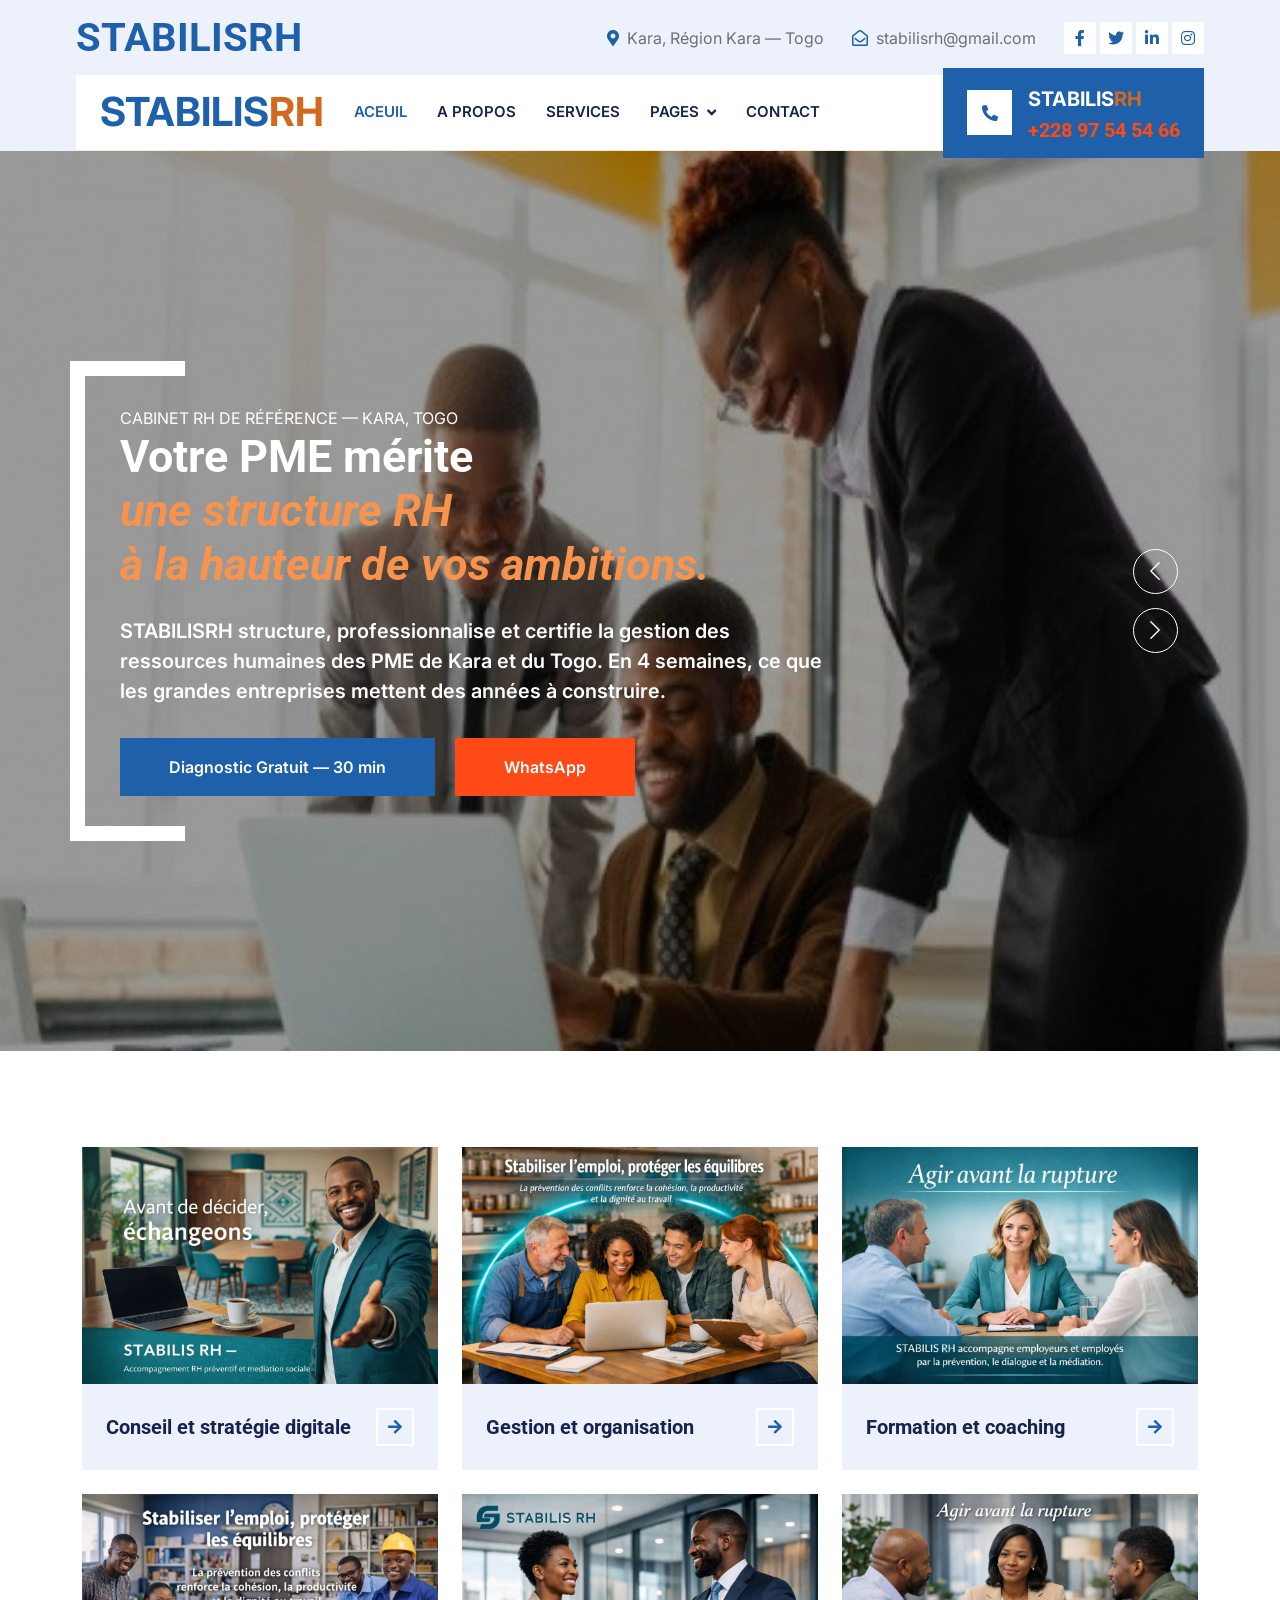
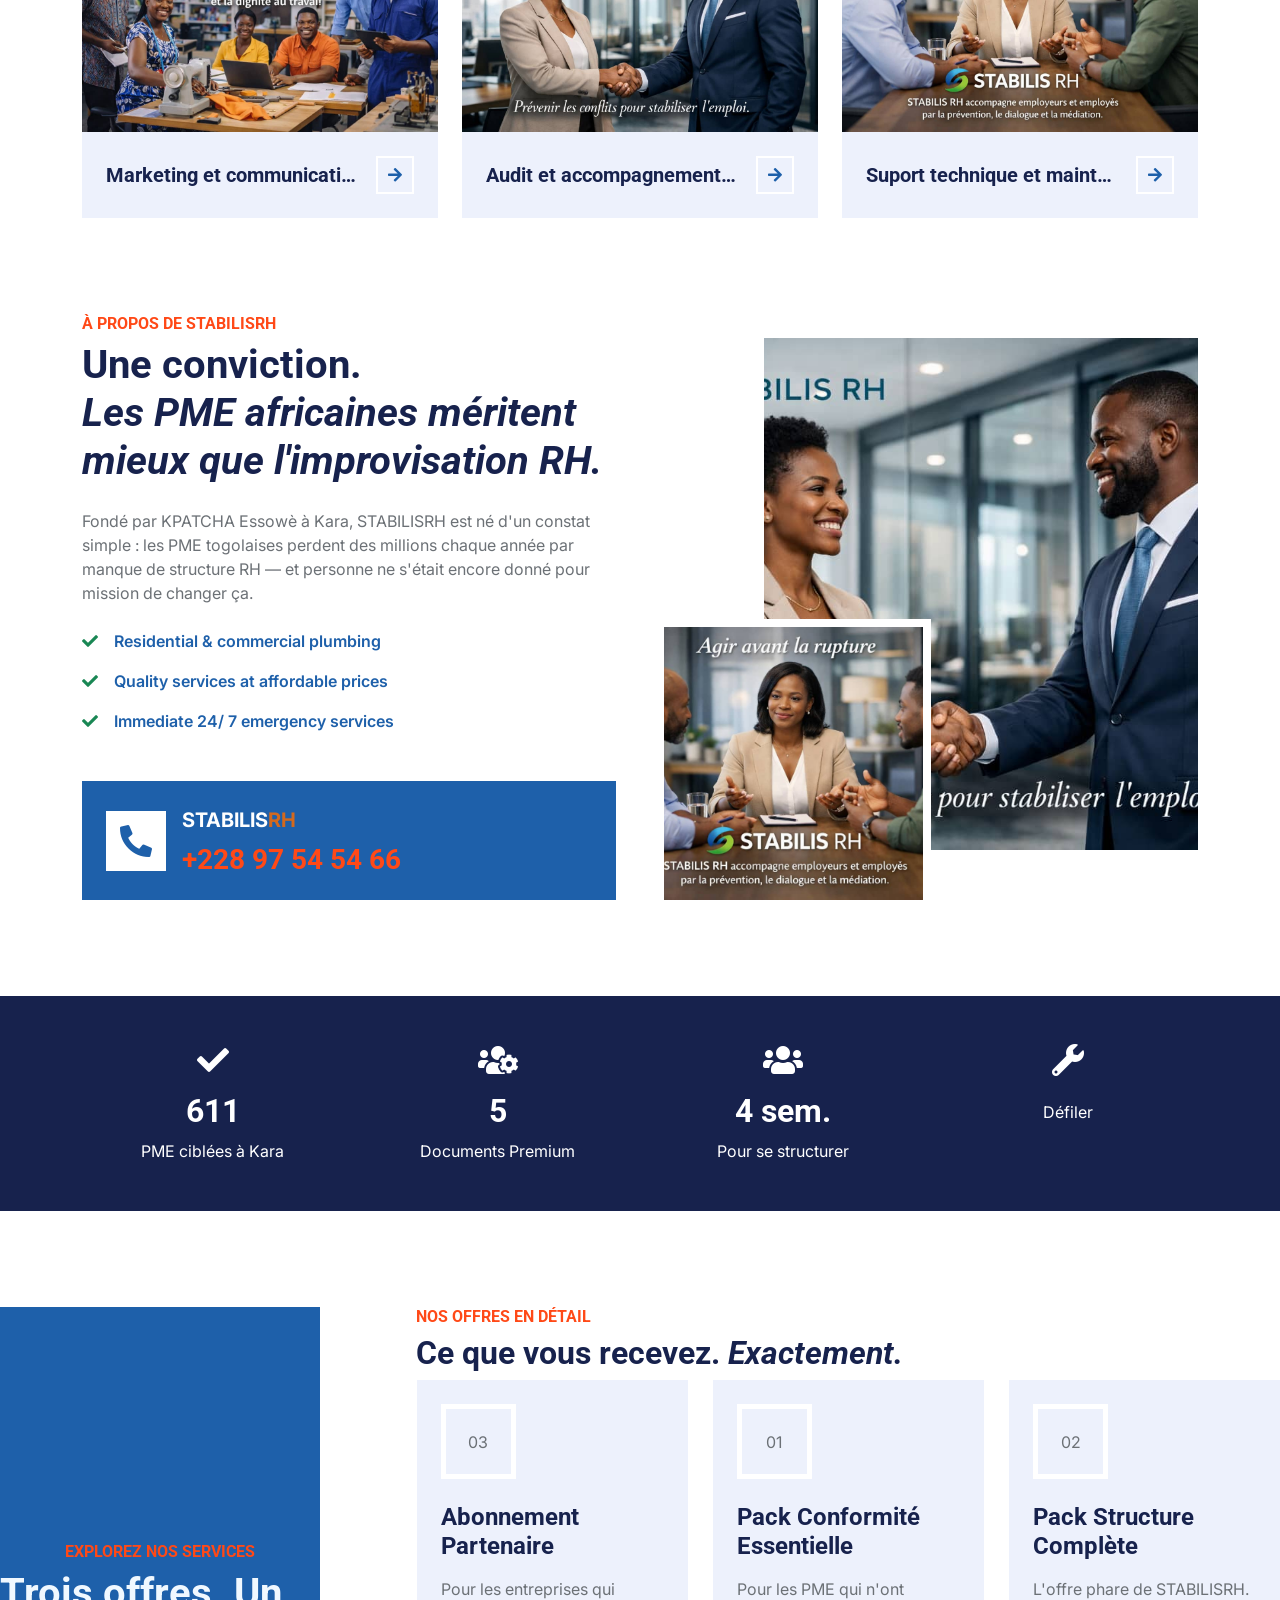
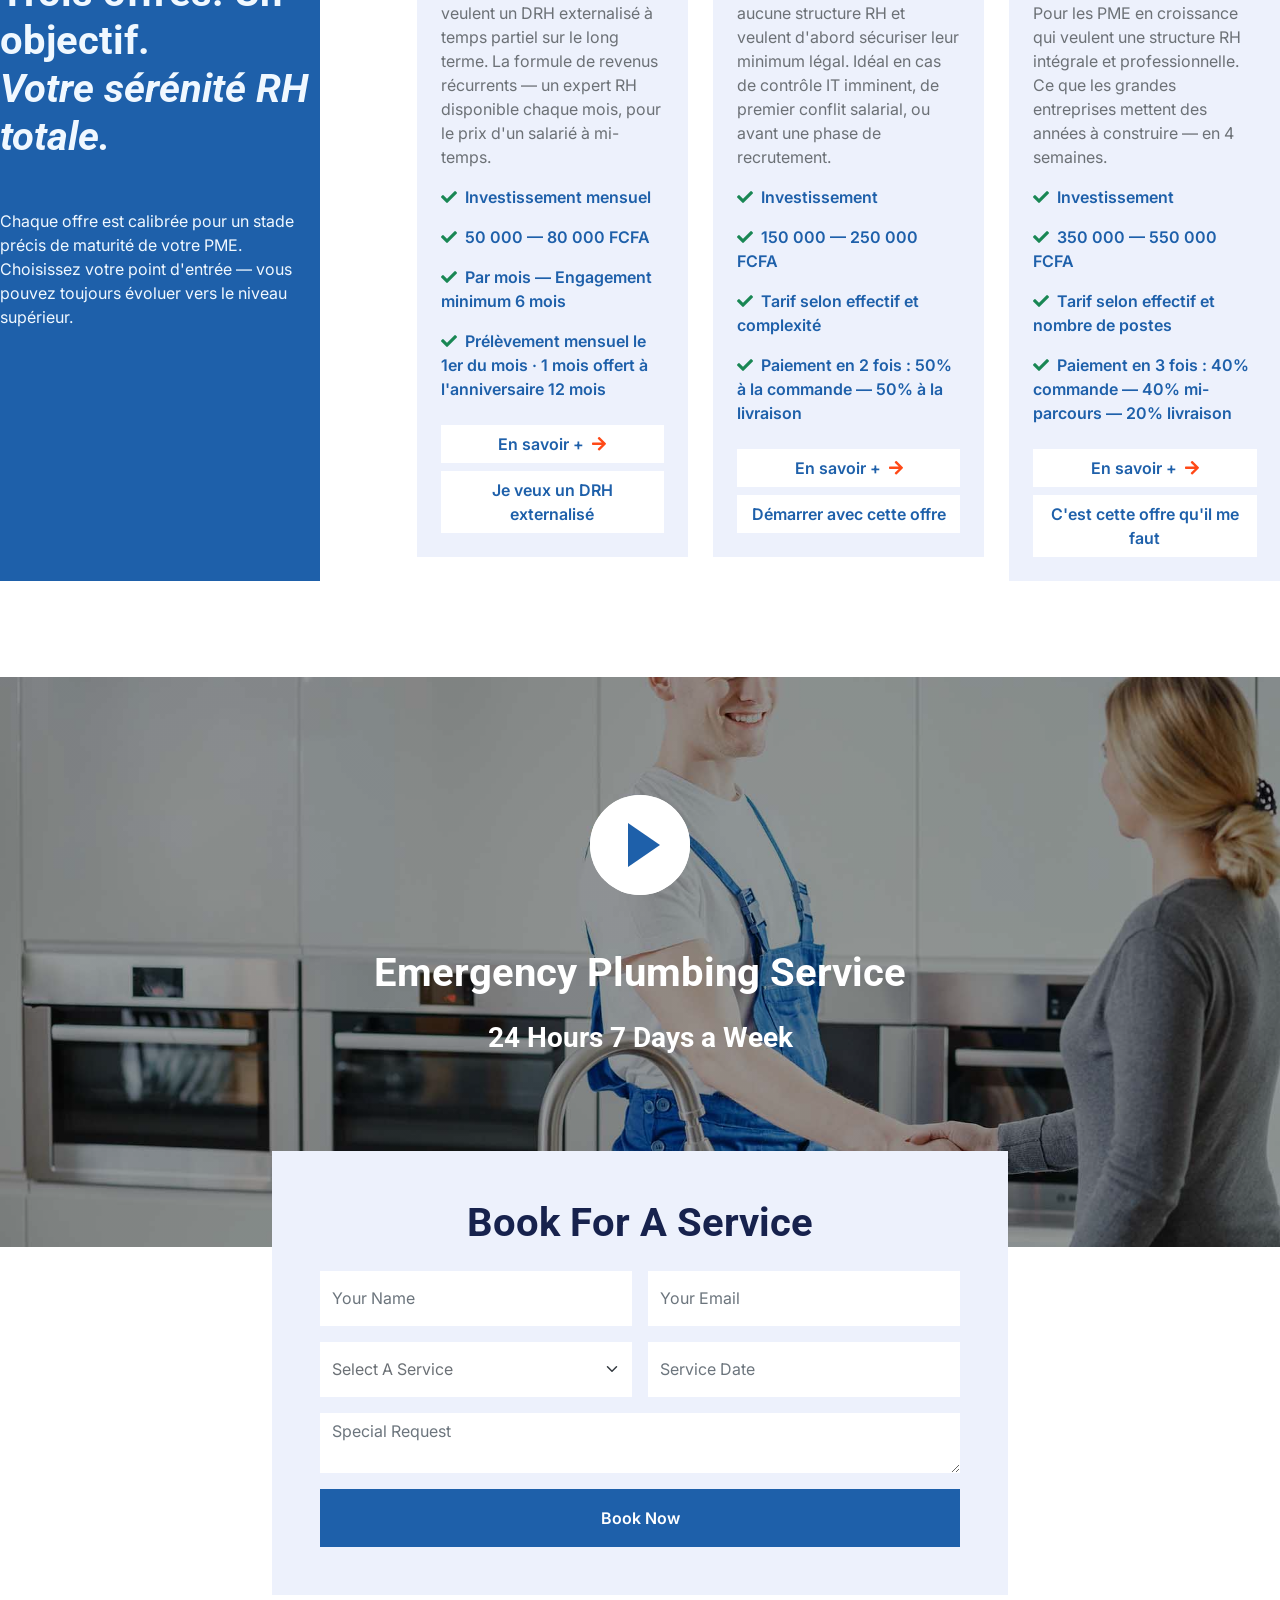
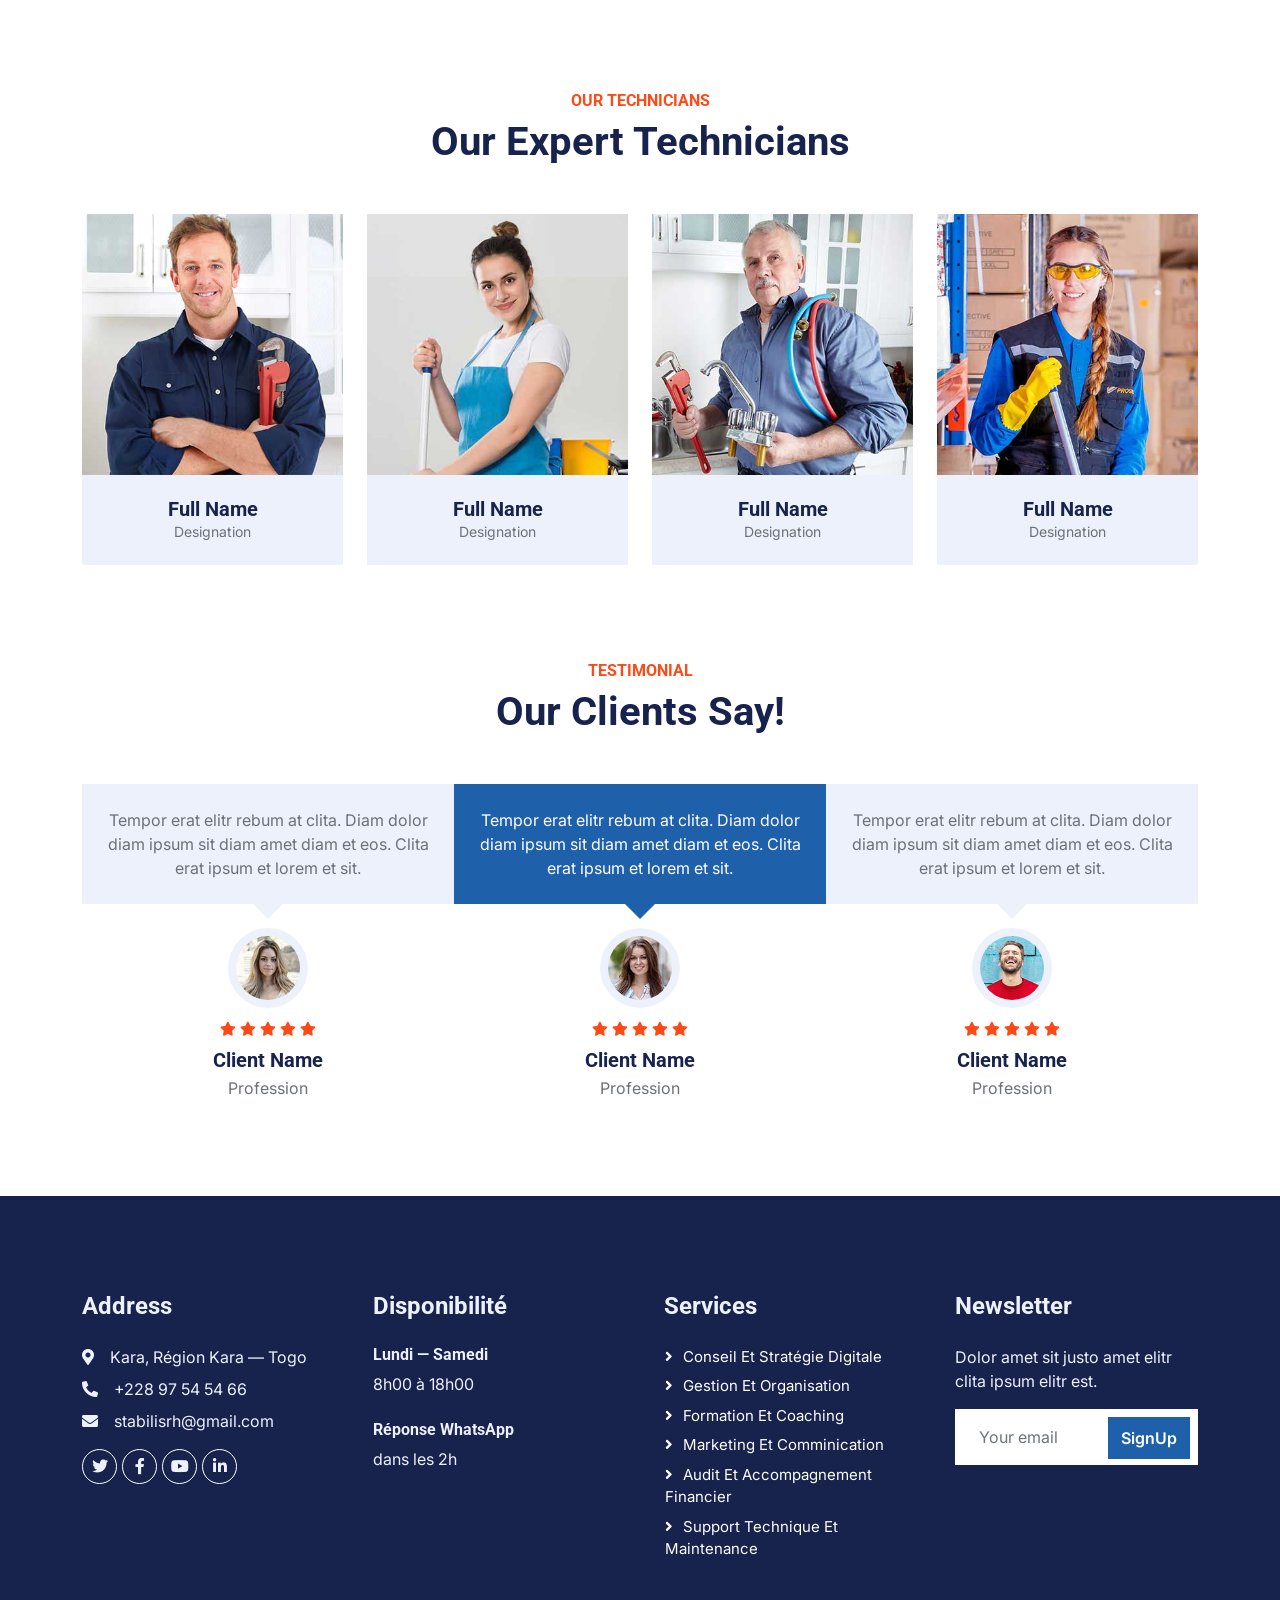
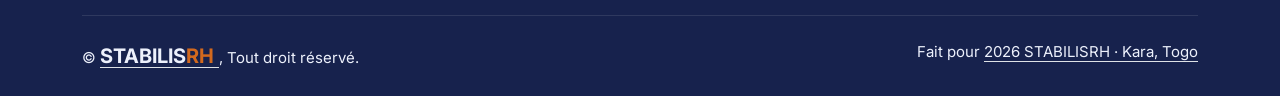
==== commit 88c24dc3: "second commit" ====
--- a/index.html
+++ b/index.html
@@ -207,7 +207,7 @@
                         <img class="img-fluid w-100 h-100" src="img/im3.jpeg" alt="">
                     </div>
                     <div class="d-flex align-items-center justify-content-between bg-light p-4">
-                        <h5 class="text-truncate me-3 mb-0">Residential Plumbing</h5>
+                        <h5 class="text-truncate me-3 mb-0">Conseil et stratégie digitale</h5>
                         <a class="btn btn-square btn-outline-primary border-2 border-white flex-shrink-0" href=""><i class="fa fa-arrow-right"></i></a>
                     </div>
                 </div>
@@ -216,7 +216,7 @@
                         <img class="img-fluid w-100 h-100" src="img/im4 (2).jpeg" alt="">
                     </div>
                     <div class="d-flex align-items-center justify-content-between bg-light p-4">
-                        <h5 class="text-truncate me-3 mb-0">Commercial Plumbing</h5>
+                        <h5 class="text-truncate me-3 mb-0">Gestion et organisation</h5>
                         <a class="btn btn-square btn-outline-primary border-2 border-white flex-shrink-0" href=""><i class="fa fa-arrow-right"></i></a>
                     </div>
                 </div>
@@ -225,7 +225,7 @@
                         <img class="img-fluid w-100 h-100" src="img/u1.jpeg" alt="">
                     </div>
                     <div class="d-flex align-items-center justify-content-between bg-light p-4">
-                        <h5 class="text-truncate me-3 mb-0">Emergency Servicing</h5>
+                        <h5 class="text-truncate me-3 mb-0">Formation et coaching</h5>
                         <a class="btn btn-square btn-outline-primary border-2 border-white flex-shrink-0" href=""><i class="fa fa-arrow-right"></i></a>
                     </div>
                 </div>
@@ -234,7 +234,7 @@
                         <img class="img-fluid w-100 h-100" src="img/u3.jpeg" alt="">
                     </div>
                     <div class="d-flex align-items-center justify-content-between bg-light p-4">
-                        <h5 class="text-truncate me-3 mb-0">Emergency Servicing</h5>
+                        <h5 class="text-truncate me-3 mb-0">Marketing et communication</h5>
                         <a class="btn btn-square btn-outline-primary border-2 border-white flex-shrink-0" href=""><i class="fa fa-arrow-right"></i></a>
                     </div>
                 </div>
@@ -243,7 +243,7 @@
                         <img class="img-fluid w-100 h-100" src="img/im1.jpeg" alt="">
                     </div>
                     <div class="d-flex align-items-center justify-content-between bg-light p-4">
-                        <h5 class="text-truncate me-3 mb-0">Emergency Servicing</h5>
+                        <h5 class="text-truncate me-3 mb-0">Audit et accompagnement financier</h5>
                         <a class="btn btn-square btn-outline-primary border-2 border-white flex-shrink-0" href=""><i class="fa fa-arrow-right"></i></a>
                     </div>
                 </div>
@@ -252,7 +252,7 @@
                         <img class="img-fluid w-100 h-100" src="img/im2.jpeg" alt="">
                     </div>
                     <div class="d-flex align-items-center justify-content-between bg-light p-4">
-                        <h5 class="text-truncate me-3 mb-0">Emergency Servicing</h5>
+                        <h5 class="text-truncate me-3 mb-0">Suport technique et maintenance</h5>
                         <a class="btn btn-square btn-outline-primary border-2 border-white flex-shrink-0" href=""><i class="fa fa-arrow-right"></i></a>
                     </div>
                 </div>
@@ -297,7 +297,7 @@
     <!-- About End -->
 
     <!-- Fact Start -->
-    <div class="container-fluid fact bg-dark my-5 py-5">
+    <div class="bg-dark my-5 py-5">
         <div class="container">
             <div class="row g-4">
                 <div class="col-md-6 col-lg-3 text-center wow fadeIn" data-wow-delay="0.1s">
@@ -312,12 +312,12 @@
                 </div>
                 <div class="col-md-6 col-lg-3 text-center wow fadeIn" data-wow-delay="0.5s">
                     <i class="fa fa-users fa-2x text-white mb-3"></i>
-                    <h2 class="text-white mb-2" data-toggle="counter-up">4 sem.</h2>
+                    <h2 class="text-white mb-2">4 sem.</h2>
                     <p class="text-white mb-0">Pour se structurer</p>
                 </div>
                 <div class="col-md-6 col-lg-3 text-center wow fadeIn" data-wow-delay="0.7s">
                     <i class="fa fa-wrench fa-2x text-white mb-3"></i>
-                    <h2 class="text-white mb-2" data-toggle="counter-up"></h2>
+                    <h2 class="text-white mb-2"></h2>
                     <p class="text-white mb-0">Défiler</p>
                 </div>
             </div>
@@ -647,11 +647,12 @@
                 </div>
                 <div class="col-lg-3 col-md-6">
                     <h4 class="text-light mb-4">Services</h4>
-                    <a class="btn btn-link" href="">Drain Cleaning</a>
-                    <a class="btn btn-link" href="">Sewer Line</a>
-                    <a class="btn btn-link" href="">Water Heating</a>
-                    <a class="btn btn-link" href="">Toilet Cleaning</a>
-                    <a class="btn btn-link" href="">Broken Pipe</a>
+                    <a class="btn btn-link" href="">Conseil et stratégie digitale</a>
+                    <a class="btn btn-link" href="">Gestion et organisation</a>
+                    <a class="btn btn-link" href="">Formation et coaching</a>
+                    <a class="btn btn-link" href="">Marketing et comminication</a>
+                    <a class="btn btn-link" href="">Audit et accompagnement financier</a>
+                    <a class="btn btn-link" href="">Support technique et maintenance</a>
                 </div>
                 <div class="col-lg-3 col-md-6">
                     <h4 class="text-light mb-4">Newsletter</h4>
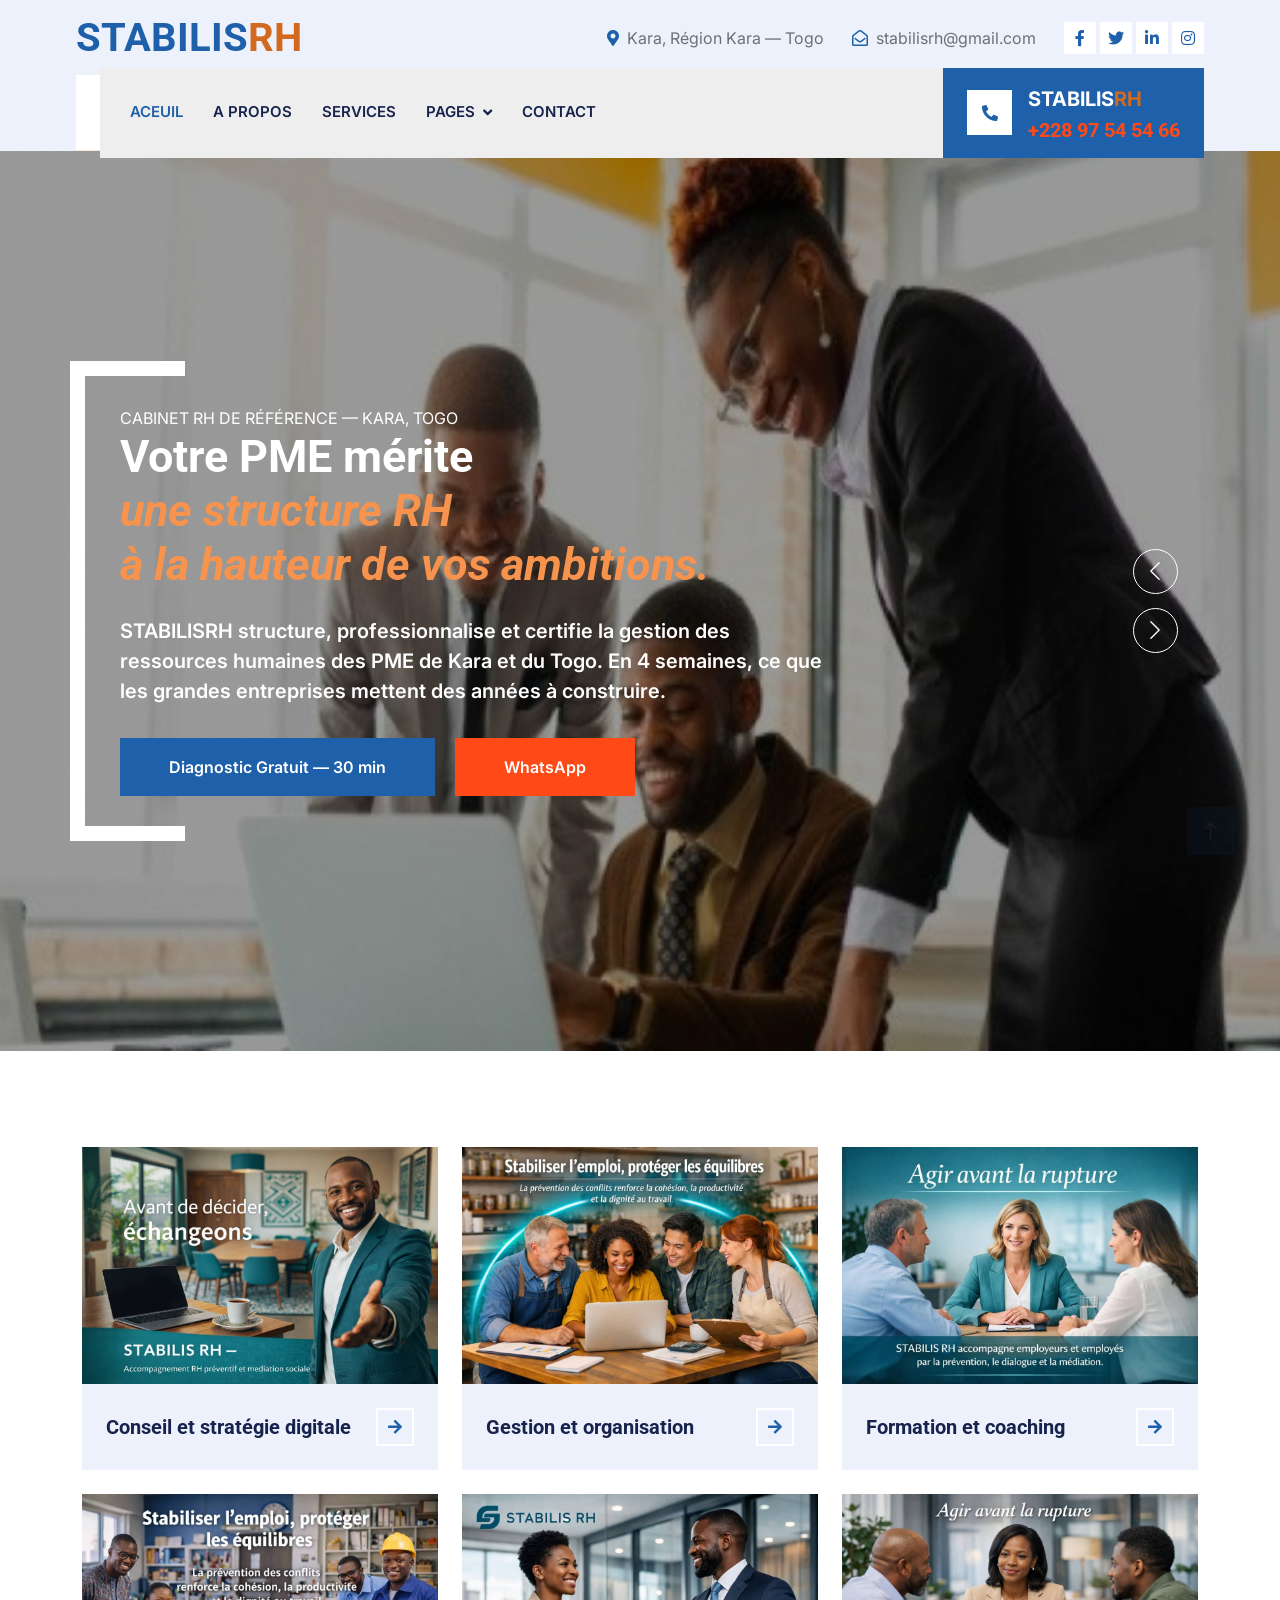
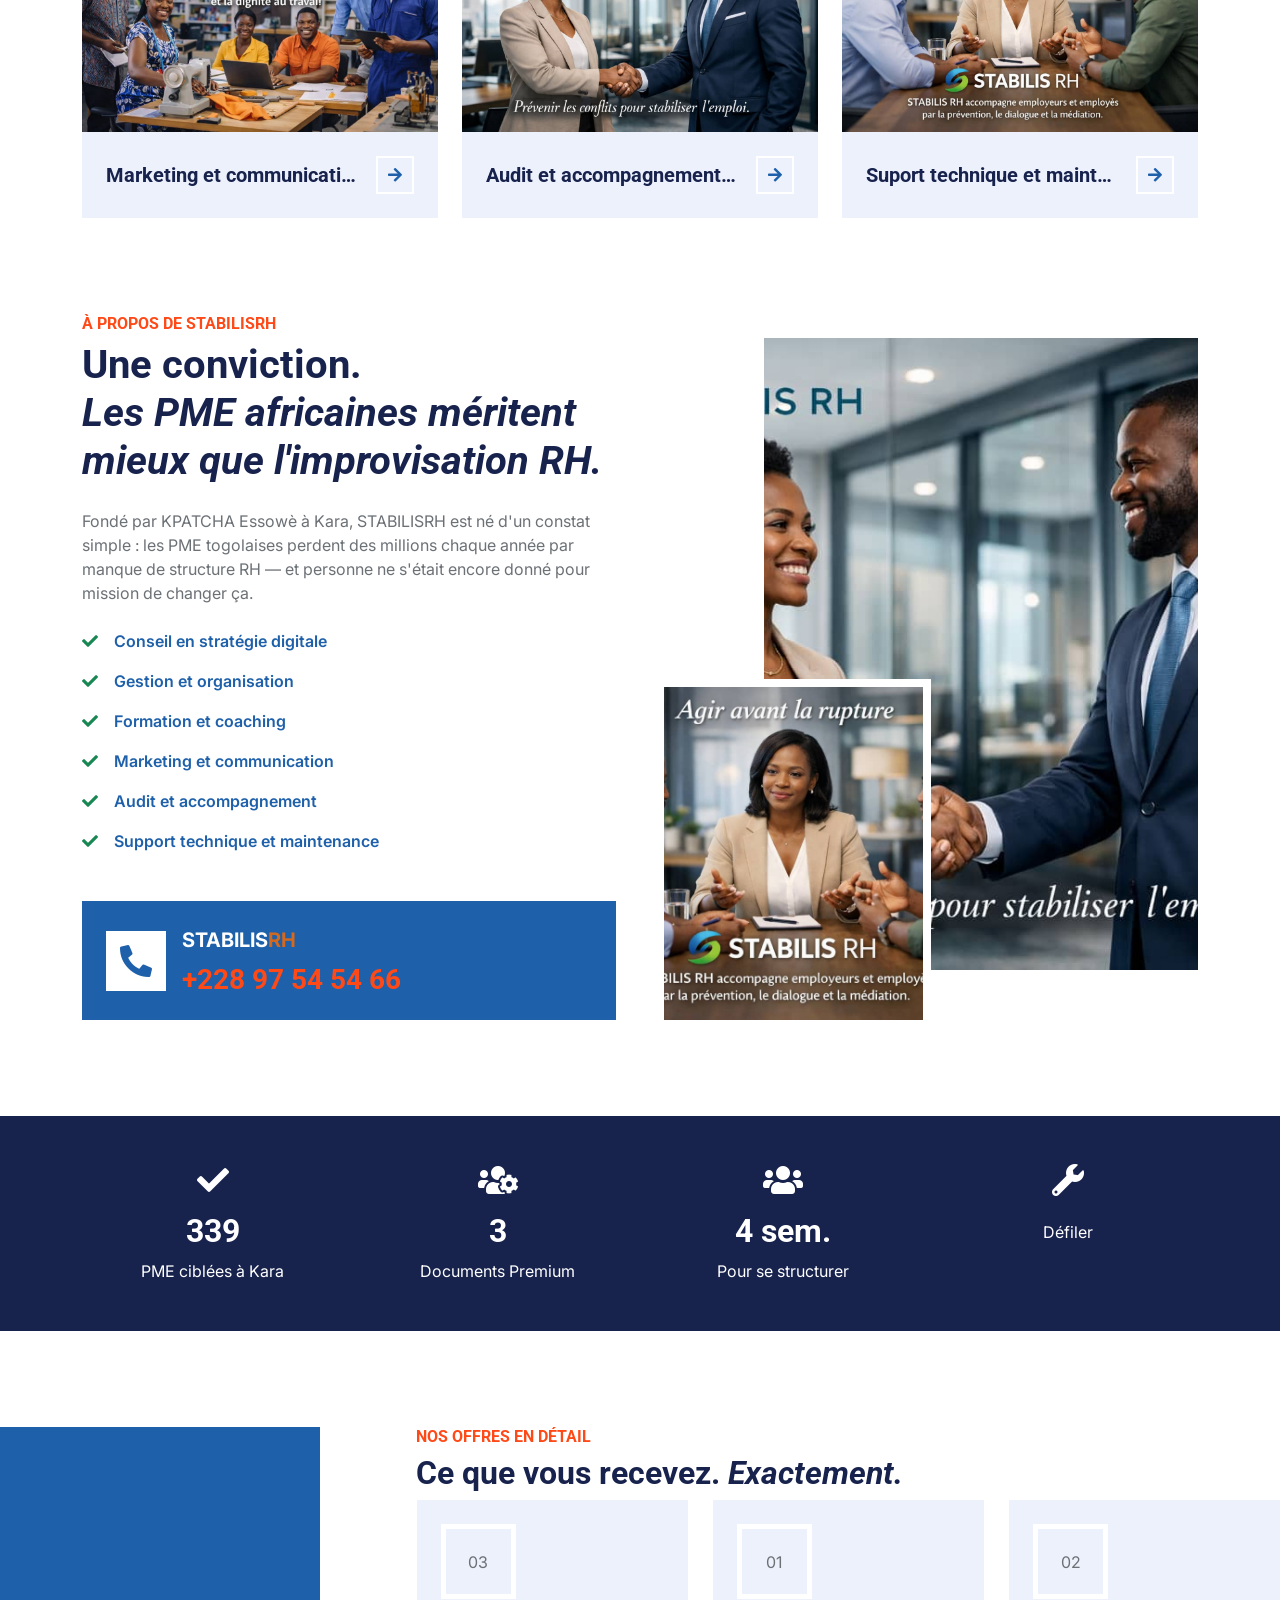
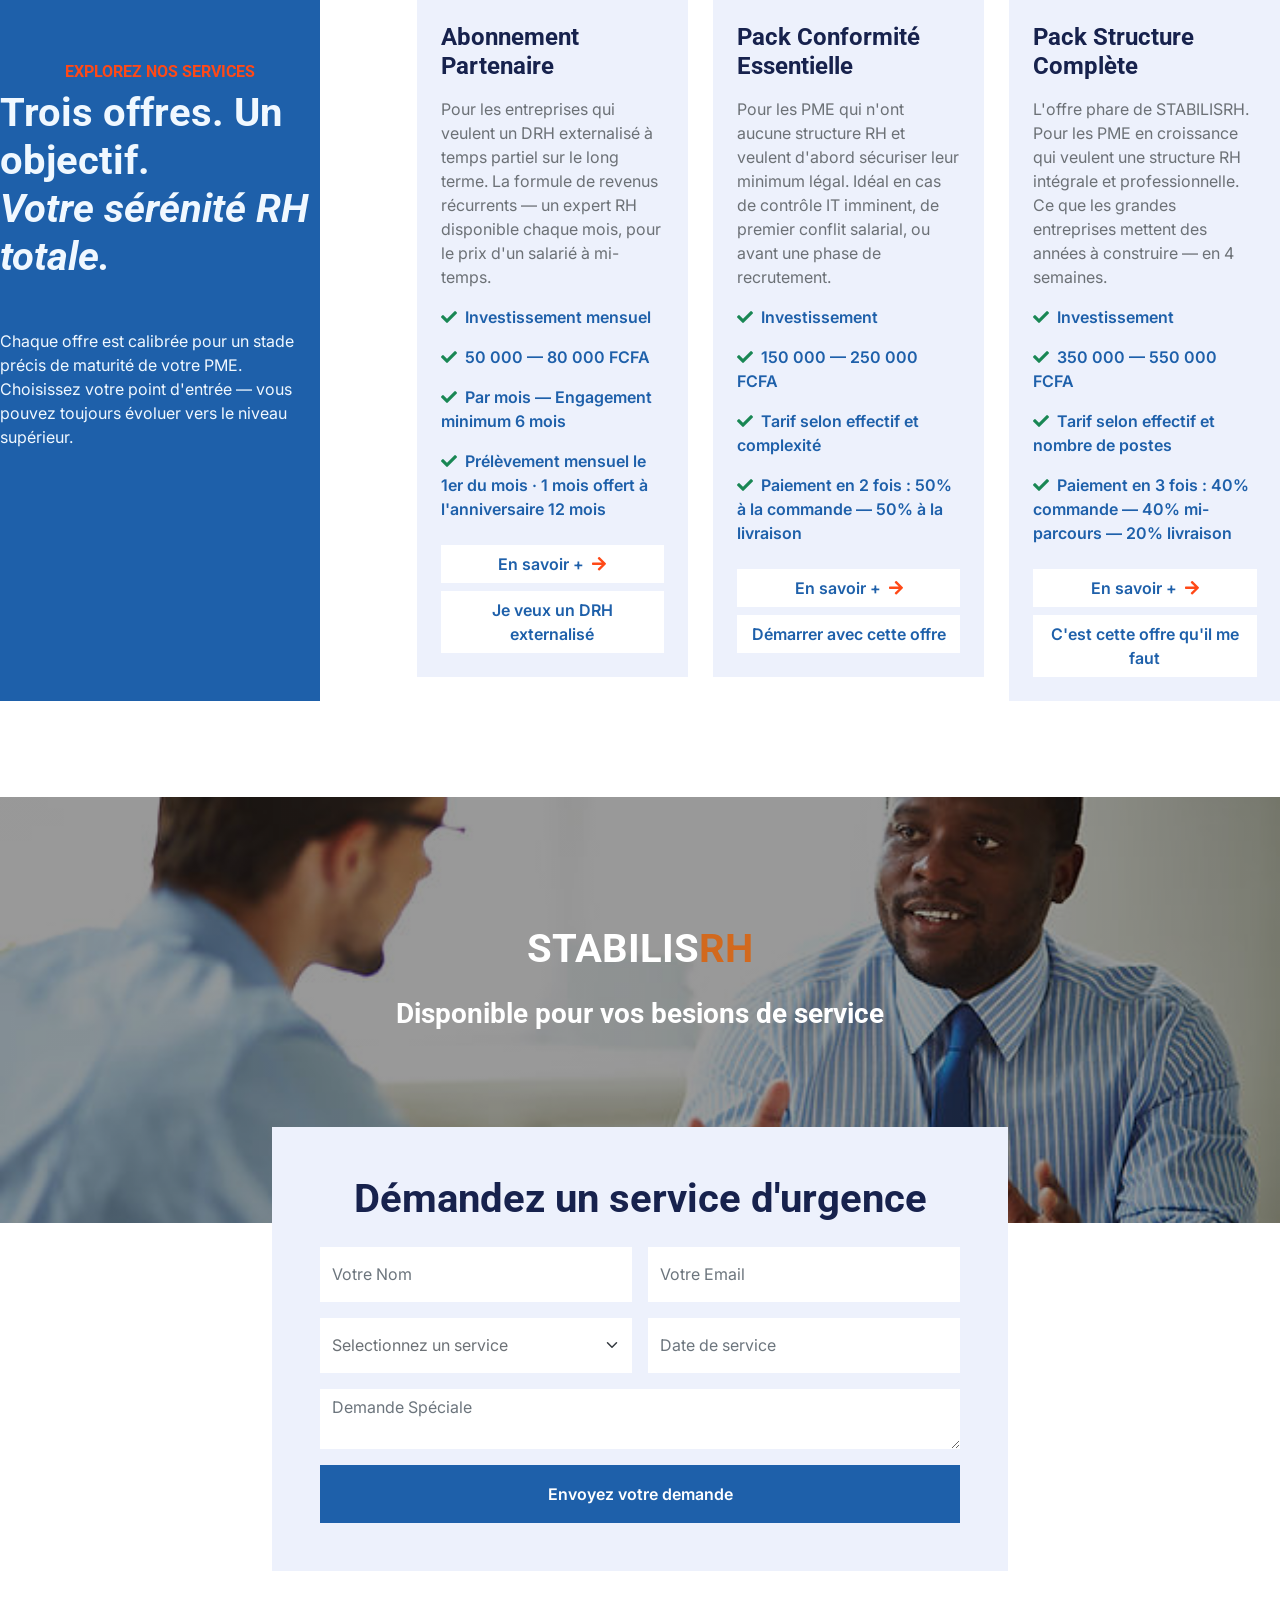
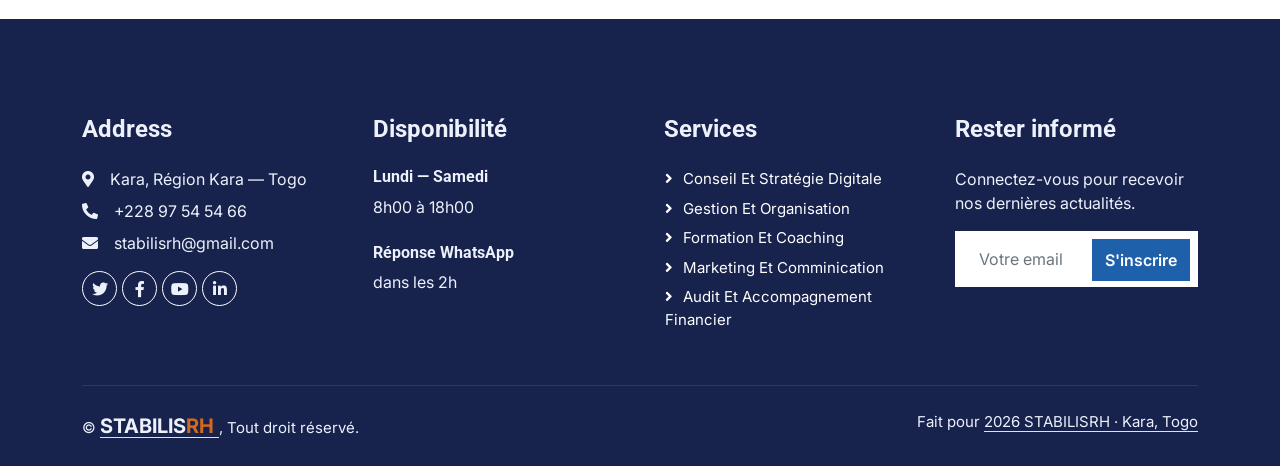
==== commit 5fce2be1: "new commit" ====
--- a/index.html
+++ b/index.html
@@ -78,7 +78,8 @@
         <div class="row align-items-center top-bar">
             <div class="col-lg-3 col-md-12 text-center text-lg-start">
                 <a href="" class="navbar-brand m-0 p-0">
-                    <h1 class="text-primary m-0">STABILISRH</h1>
+                    <h1 class="text-primary m-0"><span style="font-family:var(--font-display);font-size:40px;font-weight:700;color:var(--white);">STABILIS<span style="color: chocolate;">RH</span>
+                      </span></h1>
                 </a>
             </div>
             <div class="col-lg-9 col-md-12 text-end">
@@ -106,7 +107,8 @@
     <div class="container-fluid nav-bar bg-light">
         <nav class="navbar navbar-expand-lg navbar-light bg-white p-3 py-lg-0 px-lg-4">
             <a href="" class="navbar-brand d-flex align-items-center m-0 p-0 d-lg-none">
-                <h1 class="text-primary m-0">STABILIS RH</h1>
+                <h1 class="text-primary m-0"><span style="font-family:var(--font-display);font-size:40px;font-weight:700;color:var(--white);">STABILIS<span style="color: chocolate;">RH</span>
+                      </span></h1>
             </a>
             <button class="navbar-toggler" type="button" data-bs-toggle="collapse" data-bs-target="#navbarCollapse">
                 <span class="fa fa-bars"></span>
@@ -115,8 +117,6 @@
                 <div class="navbar-nav me-auto">
                     <a href="index.html" class="nav-logo">
                       <!-- <div class="nav-logo-mark" style="font-family:var(--font-display);font-size:40px;font-weight:700;color:var(--white);">SR</div> -->
-                      <span style="font-family:var(--font-display);font-size:40px;font-weight:700;color:var(--white);">STABILIS<span style="color: chocolate;">RH</span>
-                      </span>
                     </a>
                     
                     <a href="index.html" class="nav-item nav-link active">Aceuil</a>
@@ -270,9 +270,12 @@
                     <h6 class="text-secondary text-uppercase">À Propos de STABILISRH</h6>
                     <h1 class="mb-4">Une conviction.<br><em>Les PME africaines méritent<br>mieux que l'improvisation RH.</em></h1>
                     <p class="mb-4">Fondé par KPATCHA Essowè à Kara, STABILISRH est né d'un constat simple : les PME togolaises perdent des millions chaque année par manque de structure RH — et personne ne s'était encore donné pour mission de changer ça.</p>
-                    <p class="fw-medium text-primary"><i class="fa fa-check text-success me-3"></i>Residential & commercial plumbing</p>
-                    <p class="fw-medium text-primary"><i class="fa fa-check text-success me-3"></i>Quality services at affordable prices</p>
-                    <p class="fw-medium text-primary"><i class="fa fa-check text-success me-3"></i>Immediate 24/ 7 emergency services</p>
+                    <p class="fw-medium text-primary"><i class="fa fa-check text-success me-3"></i>Conseil en stratégie digitale</p>
+                    <p class="fw-medium text-primary"><i class="fa fa-check text-success me-3"></i>Gestion et organisation</p>
+                    <p class="fw-medium text-primary"><i class="fa fa-check text-success me-3"></i>Formation et coaching</p>
+                    <p class="fw-medium text-primary"><i class="fa fa-check text-success me-3"></i>Marketing et communication</p>
+                    <p class="fw-medium text-primary"><i class="fa fa-check text-success me-3"></i>Audit et accompagnement</p>
+                    <p class="fw-medium text-primary"><i class="fa fa-check text-success me-3"></i>Support technique et maintenance</p>
                     <div class="bg-primary d-flex align-items-center p-4 mt-5">
                         <div class="d-flex flex-shrink-0 align-items-center justify-content-center bg-white" style="width: 60px; height: 60px;">
                             <i class="fa fa-phone-alt fa-2x text-primary"></i>
@@ -393,47 +396,26 @@
     <!-- Booking Start -->
     <div class="container-fluid my-5 px-0">
         <div class="video wow fadeInUp" data-wow-delay="0.1s">
-            <button type="button" class="btn-play" data-bs-toggle="modal" data-src="https://www.youtube.com/embed/DWRcNpR6Kdc" data-bs-target="#videoModal">
-                <span></span>
-            </button>
-
-            <div class="modal fade" id="videoModal" tabindex="-1" aria-labelledby="exampleModalLabel" aria-hidden="true">
-                <div class="modal-dialog">
-                    <div class="modal-content rounded-0">
-                        <div class="modal-header">
-                            <h5 class="modal-title" id="exampleModalLabel">Youtube Video</h5>
-                            <button type="button" class="btn-close" data-bs-dismiss="modal" aria-label="Close"></button>
-                        </div>
-                        <div class="modal-body">
-                            <!-- 16:9 aspect ratio -->
-                            <div class="ratio ratio-16x9">
-                                <iframe class="embed-responsive-item" src="" id="video" allowfullscreen allowscriptaccess="always"
-                                    allow="autoplay"></iframe>
-                            </div>
-                        </div>
-                    </div>
-                </div>
-            </div>
-
-            <h1 class="text-white mb-4">Emergency Plumbing Service</h1>
-            <h3 class="text-white mb-0">24 Hours 7 Days a Week</h3>
+            <h1 class="text-white mb-4"><span style="font-family:var(--font-display);font-size:40px;font-weight:700;color:var(--white);">STABILIS<span style="color: chocolate;">RH</span>
+                      </span></h1>
+            <h3 class="text-white mb-0">Disponible pour vos besions de service</h3>
         </div>
         <div class="container position-relative wow fadeInUp" data-wow-delay="0.1s" style="margin-top: -6rem;">
             <div class="row justify-content-center">
                 <div class="col-lg-8">
                     <div class="bg-light text-center p-5">
-                        <h1 class="mb-4">Book For A Service</h1>
+                        <h1 class="mb-4">Démandez un service d'urgence</h1>
                         <form>
                             <div class="row g-3">
                                 <div class="col-12 col-sm-6">
-                                    <input type="text" class="form-control border-0" placeholder="Your Name" style="height: 55px;">
+                                    <input type="text" class="form-control border-0" placeholder="Votre Nom" style="height: 55px;">
                                 </div>
                                 <div class="col-12 col-sm-6">
-                                    <input type="email" class="form-control border-0" placeholder="Your Email" style="height: 55px;">
+                                    <input type="email" class="form-control border-0" placeholder="Votre Email" style="height: 55px;">
                                 </div>
                                 <div class="col-12 col-sm-6">
                                     <select class="form-select border-0" style="height: 55px;">
-                                        <option selected>Select A Service</option>
+                                        <option selected>Selectionnez un service</option>
                                         <option value="1">Service 1</option>
                                         <option value="2">Service 2</option>
                                         <option value="3">Service 3</option>
@@ -443,14 +425,14 @@
                                     <div class="date" id="date1" data-target-input="nearest">
                                         <input type="text"
                                             class="form-control border-0 datetimepicker-input"
-                                            placeholder="Service Date" data-target="#date1" data-toggle="datetimepicker" style="height: 55px;">
+                                            placeholder="Date de service" data-target="#date1" data-toggle="datetimepicker" style="height: 55px;">
                                     </div>
                                 </div>
                                 <div class="col-12">
-                                    <textarea class="form-control border-0" placeholder="Special Request"></textarea>
+                                    <textarea class="form-control border-0" placeholder="Demande Spéciale"></textarea>
                                 </div>
                                 <div class="col-12">
-                                    <button class="btn btn-primary w-100 py-3" type="submit">Book Now</button>
+                                    <button class="btn btn-primary w-100 py-3" type="submit">Envoyez votre demande</button>
                                 </div>
                             </div>
                         </form>
@@ -460,167 +442,6 @@
         </div>
     </div>
     <!-- Booking End -->
-
-
-    <!-- Team Start -->
-    <div class="container-xxl py-5">
-        <div class="container">
-            <div class="text-center wow fadeInUp" data-wow-delay="0.1s">
-                <h6 class="text-secondary text-uppercase">Our Technicians</h6>
-                <h1 class="mb-5">Our Expert Technicians</h1>
-            </div>
-            <div class="row g-4">
-                <div class="col-lg-3 col-md-6 wow fadeInUp" data-wow-delay="0.1s">
-                    <div class="team-item">
-                        <div class="position-relative overflow-hidden">
-                            <img class="img-fluid" src="img/team-1.jpg" alt="">
-                        </div>
-                        <div class="team-text">
-                            <div class="bg-light">
-                                <h5 class="fw-bold mb-0">Full Name</h5>
-                                <small>Designation</small>
-                            </div>
-                            <div class="bg-primary">
-                                <a class="btn btn-square mx-1" href=""><i class="fab fa-facebook-f"></i></a>
-                                <a class="btn btn-square mx-1" href=""><i class="fab fa-twitter"></i></a>
-                                <a class="btn btn-square mx-1" href=""><i class="fab fa-instagram"></i></a>
-                            </div>
-                        </div>
-                    </div>
-                </div>
-                <div class="col-lg-3 col-md-6 wow fadeInUp" data-wow-delay="0.3s">
-                    <div class="team-item">
-                        <div class="position-relative overflow-hidden">
-                            <img class="img-fluid" src="img/team-2.jpg" alt="">
-                        </div>
-                        <div class="team-text">
-                            <div class="bg-light">
-                                <h5 class="fw-bold mb-0">Full Name</h5>
-                                <small>Designation</small>
-                            </div>
-                            <div class="bg-primary">
-                                <a class="btn btn-square mx-1" href=""><i class="fab fa-facebook-f"></i></a>
-                                <a class="btn btn-square mx-1" href=""><i class="fab fa-twitter"></i></a>
-                                <a class="btn btn-square mx-1" href=""><i class="fab fa-instagram"></i></a>
-                            </div>
-                        </div>
-                    </div>
-                </div>
-                <div class="col-lg-3 col-md-6 wow fadeInUp" data-wow-delay="0.5s">
-                    <div class="team-item">
-                        <div class="position-relative overflow-hidden">
-                            <img class="img-fluid" src="img/team-3.jpg" alt="">
-                        </div>
-                        <div class="team-text">
-                            <div class="bg-light">
-                                <h5 class="fw-bold mb-0">Full Name</h5>
-                                <small>Designation</small>
-                            </div>
-                            <div class="bg-primary">
-                                <a class="btn btn-square mx-1" href=""><i class="fab fa-facebook-f"></i></a>
-                                <a class="btn btn-square mx-1" href=""><i class="fab fa-twitter"></i></a>
-                                <a class="btn btn-square mx-1" href=""><i class="fab fa-instagram"></i></a>
-                            </div>
-                        </div>
-                    </div>
-                </div>
-                <div class="col-lg-3 col-md-6 wow fadeInUp" data-wow-delay="0.7s">
-                    <div class="team-item">
-                        <div class="position-relative overflow-hidden">
-                            <img class="img-fluid" src="img/team-4.jpg" alt="">
-                        </div>
-                        <div class="team-text">
-                            <div class="bg-light">
-                                <h5 class="fw-bold mb-0">Full Name</h5>
-                                <small>Designation</small>
-                            </div>
-                            <div class="bg-primary">
-                                <a class="btn btn-square mx-1" href=""><i class="fab fa-facebook-f"></i></a>
-                                <a class="btn btn-square mx-1" href=""><i class="fab fa-twitter"></i></a>
-                                <a class="btn btn-square mx-1" href=""><i class="fab fa-instagram"></i></a>
-                            </div>
-                        </div>
-                    </div>
-                </div>
-            </div>
-        </div>
-    </div>
-    <!-- Team End -->
-
-
-    <!-- Testimonial Start -->
-    <div class="container-xxl py-5 wow fadeInUp" data-wow-delay="0.1s">
-        <div class="container">
-            <div class="text-center">
-                <h6 class="text-secondary text-uppercase">Testimonial</h6>
-                <h1 class="mb-5">Our Clients Say!</h1>
-            </div>
-            <div class="owl-carousel testimonial-carousel position-relative wow fadeInUp" data-wow-delay="0.1s">
-                <div class="testimonial-item text-center">
-                    <div class="testimonial-text bg-light text-center p-4 mb-4">
-                        <p class="mb-0">Tempor erat elitr rebum at clita. Diam dolor diam ipsum sit diam amet diam et eos. Clita erat ipsum et lorem et sit.</p>
-                    </div>
-                    <img class="bg-light rounded-circle p-2 mx-auto mb-2" src="img/testimonial-1.jpg" style="width: 80px; height: 80px;">
-                    <div class="mb-2">
-                        <small class="fa fa-star text-secondary"></small>
-                        <small class="fa fa-star text-secondary"></small>
-                        <small class="fa fa-star text-secondary"></small>
-                        <small class="fa fa-star text-secondary"></small>
-                        <small class="fa fa-star text-secondary"></small>
-                    </div>
-                    <h5 class="mb-1">Client Name</h5>
-                    <p class="m-0">Profession</p>
-                </div>
-                <div class="testimonial-item text-center">
-                    <div class="testimonial-text bg-light text-center p-4 mb-4">
-                        <p class="mb-0">Tempor erat elitr rebum at clita. Diam dolor diam ipsum sit diam amet diam et eos. Clita erat ipsum et lorem et sit.</p>
-                    </div>
-                    <img class="bg-light rounded-circle p-2 mx-auto mb-2" src="img/testimonial-2.jpg" style="width: 80px; height: 80px;">
-                    <div class="mb-2">
-                        <small class="fa fa-star text-secondary"></small>
-                        <small class="fa fa-star text-secondary"></small>
-                        <small class="fa fa-star text-secondary"></small>
-                        <small class="fa fa-star text-secondary"></small>
-                        <small class="fa fa-star text-secondary"></small>
-                    </div>
-                    <h5 class="mb-1">Client Name</h5>
-                    <p class="m-0">Profession</p>
-                </div>
-                <div class="testimonial-item text-center">
-                    <div class="testimonial-text bg-light text-center p-4 mb-4">
-                        <p class="mb-0">Tempor erat elitr rebum at clita. Diam dolor diam ipsum sit diam amet diam et eos. Clita erat ipsum et lorem et sit.</p>
-                    </div>
-                    <img class="bg-light rounded-circle p-2 mx-auto mb-2" src="img/testimonial-3.jpg" style="width: 80px; height: 80px;">
-                    <div class="mb-2">
-                        <small class="fa fa-star text-secondary"></small>
-                        <small class="fa fa-star text-secondary"></small>
-                        <small class="fa fa-star text-secondary"></small>
-                        <small class="fa fa-star text-secondary"></small>
-                        <small class="fa fa-star text-secondary"></small>
-                    </div>
-                    <h5 class="mb-1">Client Name</h5>
-                    <p class="m-0">Profession</p>
-                </div>
-                <div class="testimonial-item text-center">
-                    <div class="testimonial-text bg-light text-center p-4 mb-4">
-                        <p class="mb-0">Tempor erat elitr rebum at clita. Diam dolor diam ipsum sit diam amet diam et eos. Clita erat ipsum et lorem et sit.</p>
-                    </div>
-                    <img class="bg-light rounded-circle p-2 mx-auto mb-2" src="img/testimonial-4.jpg" style="width: 80px; height: 80px;">
-                    <div class="mb-2">
-                        <small class="fa fa-star text-secondary"></small>
-                        <small class="fa fa-star text-secondary"></small>
-                        <small class="fa fa-star text-secondary"></small>
-                        <small class="fa fa-star text-secondary"></small>
-                        <small class="fa fa-star text-secondary"></small>
-                    </div>
-                    <h5 class="mb-1">Client Name</h5>
-                    <p class="m-0">Profession</p>
-                </div>
-            </div>
-        </div>
-    </div>
-    <!-- Testimonial End -->
-
 
     <!-- Footer Start -->
     <div class="container-fluid bg-dark text-light footer pt-5 mt-5 wow fadeIn" data-wow-delay="0.1s">
@@ -652,14 +473,14 @@
                     <a class="btn btn-link" href="">Formation et coaching</a>
                     <a class="btn btn-link" href="">Marketing et comminication</a>
                     <a class="btn btn-link" href="">Audit et accompagnement financier</a>
-                    <a class="btn btn-link" href="">Support technique et maintenance</a>
+                    <!-- <a class="btn btn-link" href="">Support technique et maintenance</a> -->
                 </div>
                 <div class="col-lg-3 col-md-6">
-                    <h4 class="text-light mb-4">Newsletter</h4>
-                    <p>Dolor amet sit justo amet elitr clita ipsum elitr est.</p>
+                    <h4 class="text-light mb-4">Rester informé</h4>
+                    <p>Connectez-vous pour recevoir nos dernières actualités.</p>
                     <div class="position-relative mx-auto" style="max-width: 400px;">
-                        <input class="form-control border-0 w-100 py-3 ps-4 pe-5" type="text" placeholder="Your email">
-                        <button type="button" class="btn btn-primary py-2 position-absolute top-0 end-0 mt-2 me-2">SignUp</button>
+                        <input class="form-control border-0 w-100 py-3 ps-4 pe-5" type="text" placeholder="Votre email">
+                        <button type="button" class="btn btn-primary py-2 position-absolute top-0 end-0 mt-2 me-2">S'inscrire</button>
                     </div>
                 </div>
             </div>
--- a/css/style.css
+++ b/css/style.css
@@ -112,6 +112,10 @@
 .navbar-light .navbar-nav .nav-link:hover,
 .navbar-light .navbar-nav .nav-link.active {
     color: var(--primary);
+}
+
+.navbar-collapse {
+    background-color: #EEEEEE;
 }
 
 @media (max-width: 991.98px) {
@@ -288,7 +292,7 @@
 .video {
     position: relative;
     padding: 8rem 0 12rem 0;
-    background: linear-gradient(rgba(0, 0, 0, .4), rgba(0, 0, 0, .4)), url(../img/carousel-1.jpg) center center no-repeat;
+    background: linear-gradient(rgba(0, 0, 0, .4), rgba(0, 0, 0, .4)), url(../img/pub\ \(4\).jpg) center center no-repeat;
     background-size: cover;
     display: flex;
     flex-direction: column;
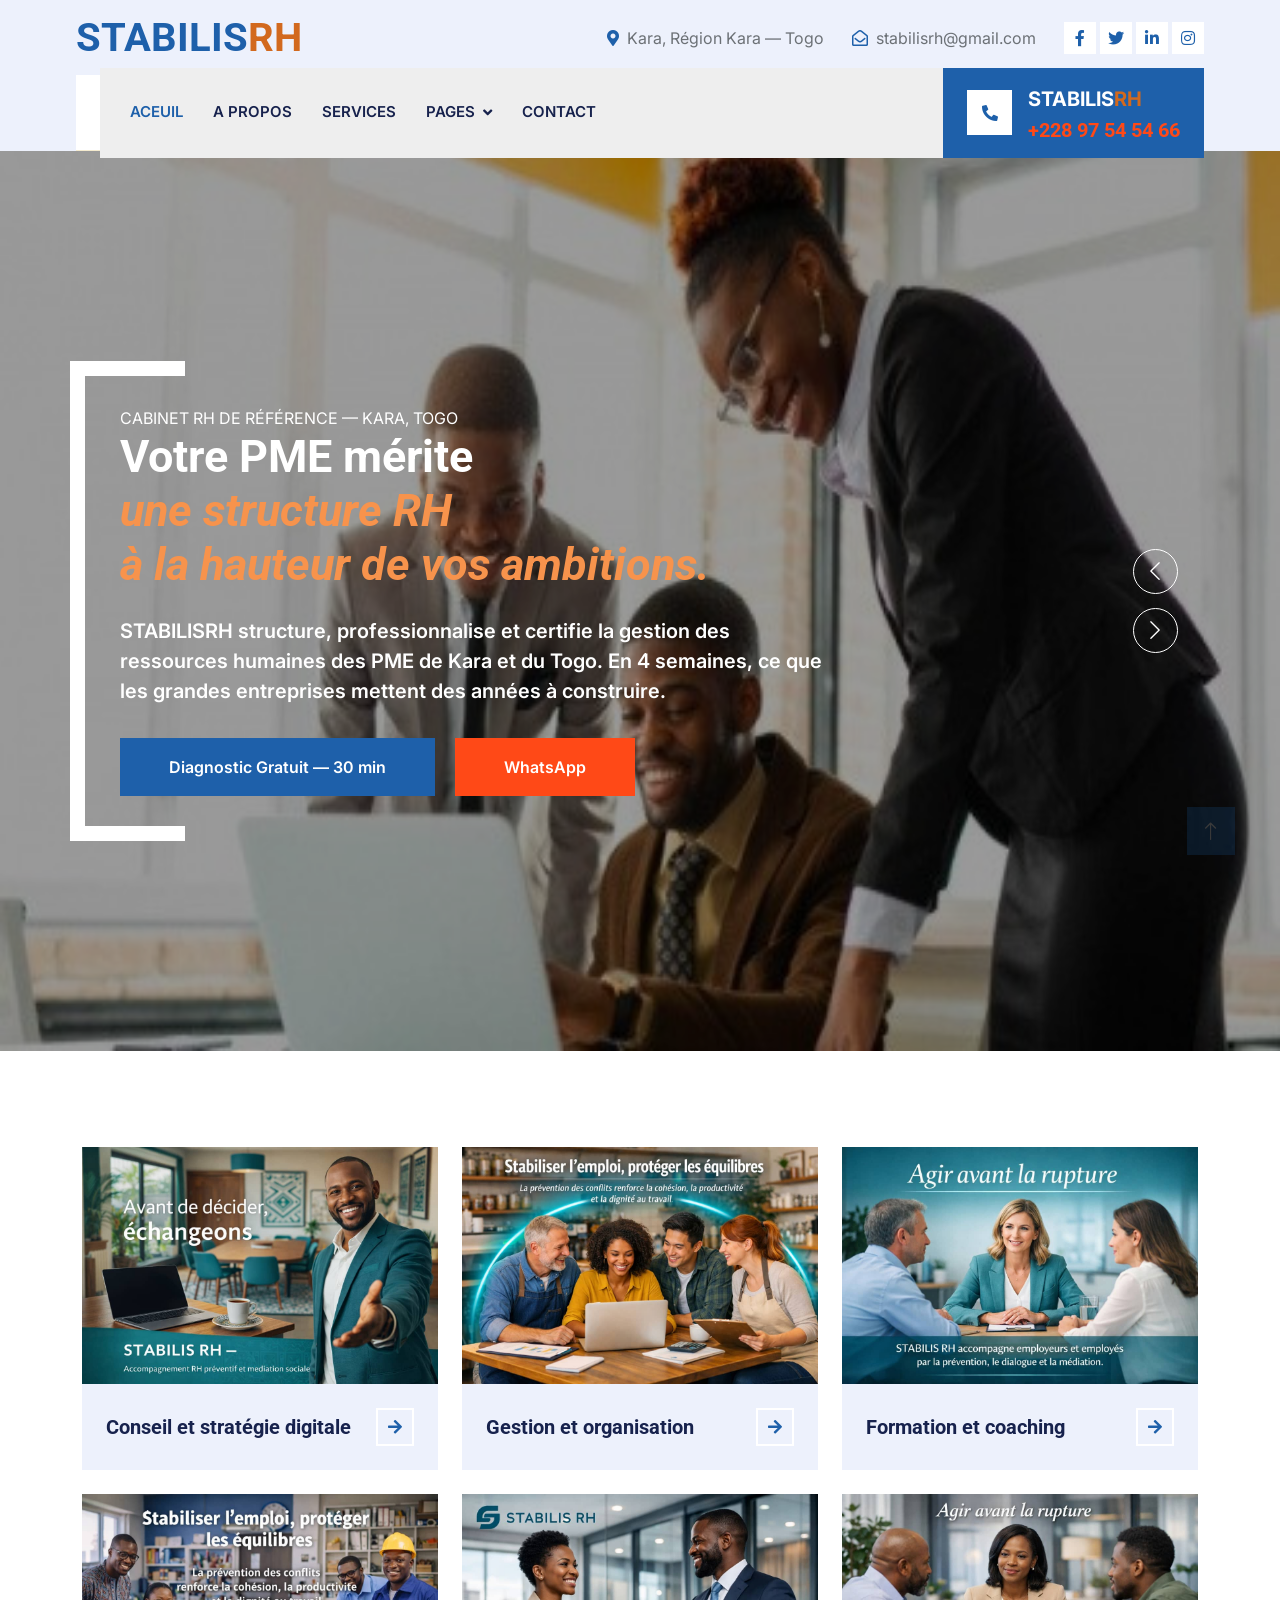
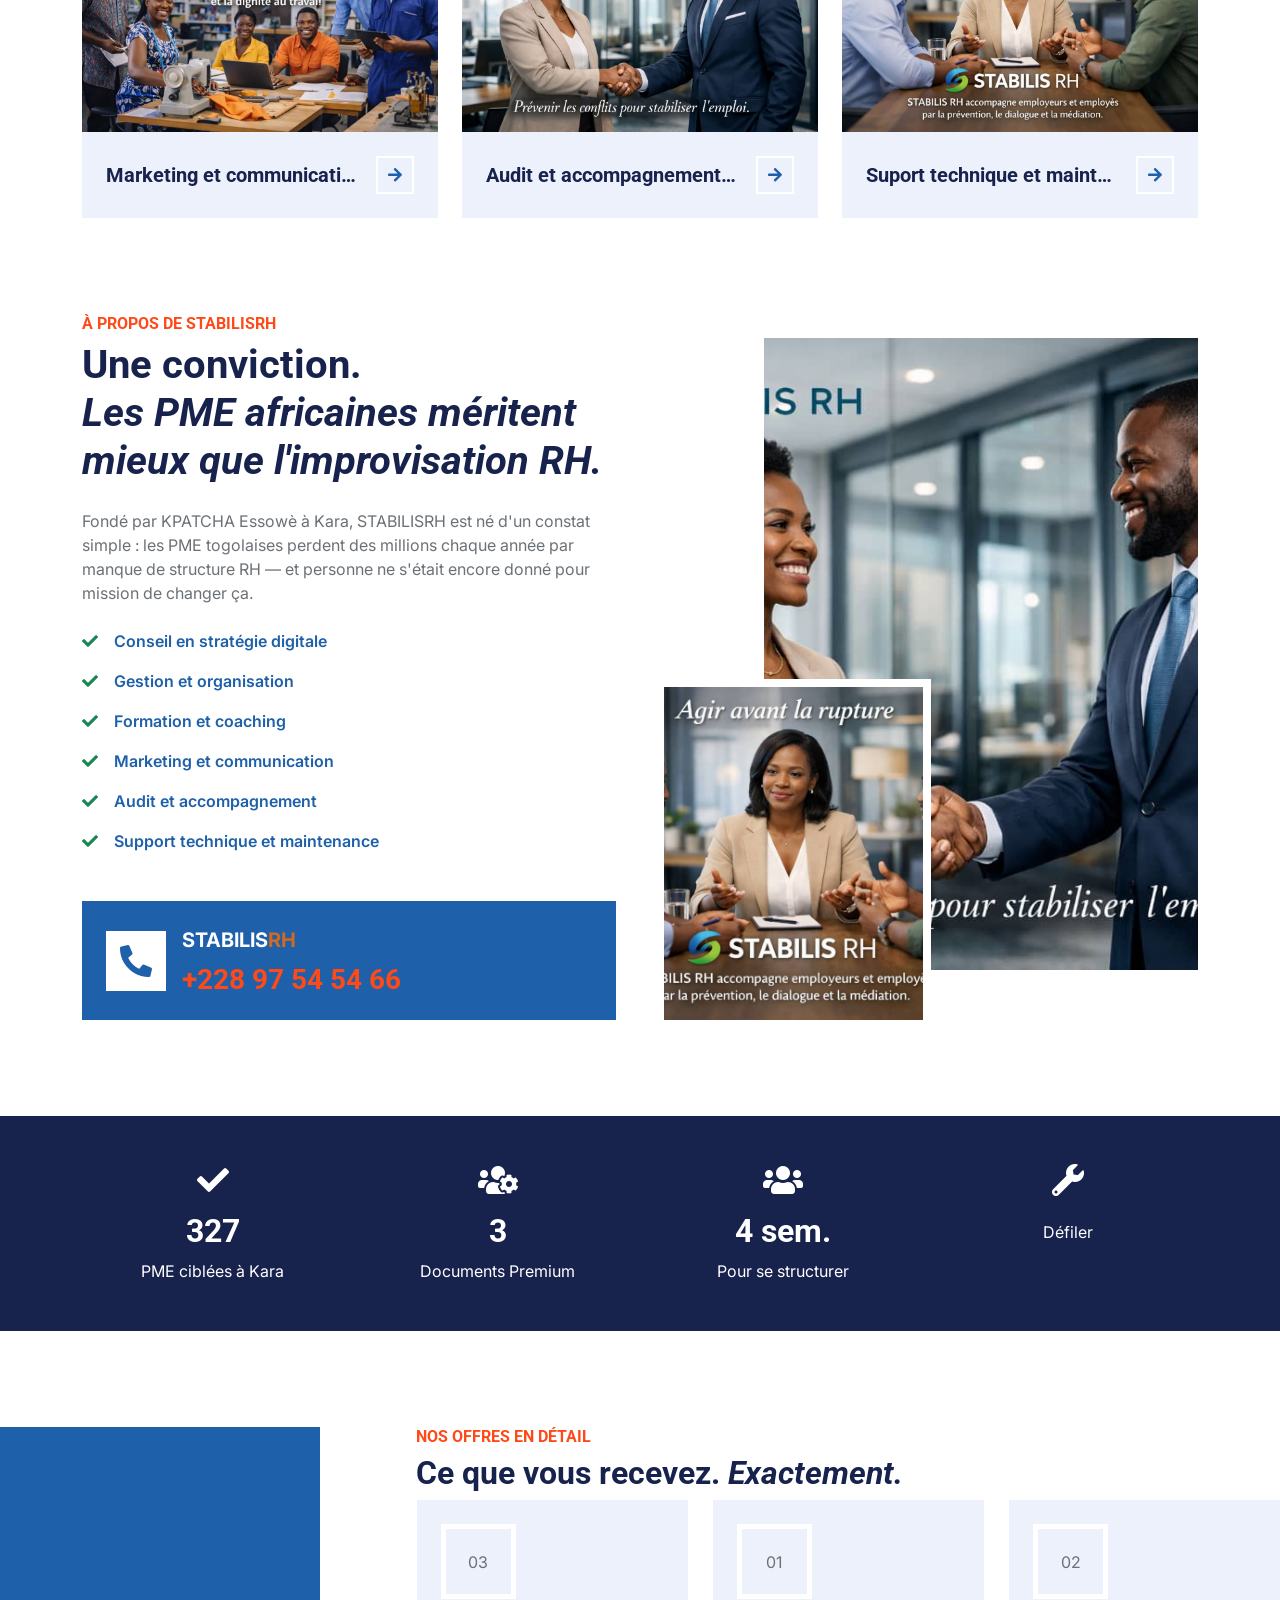
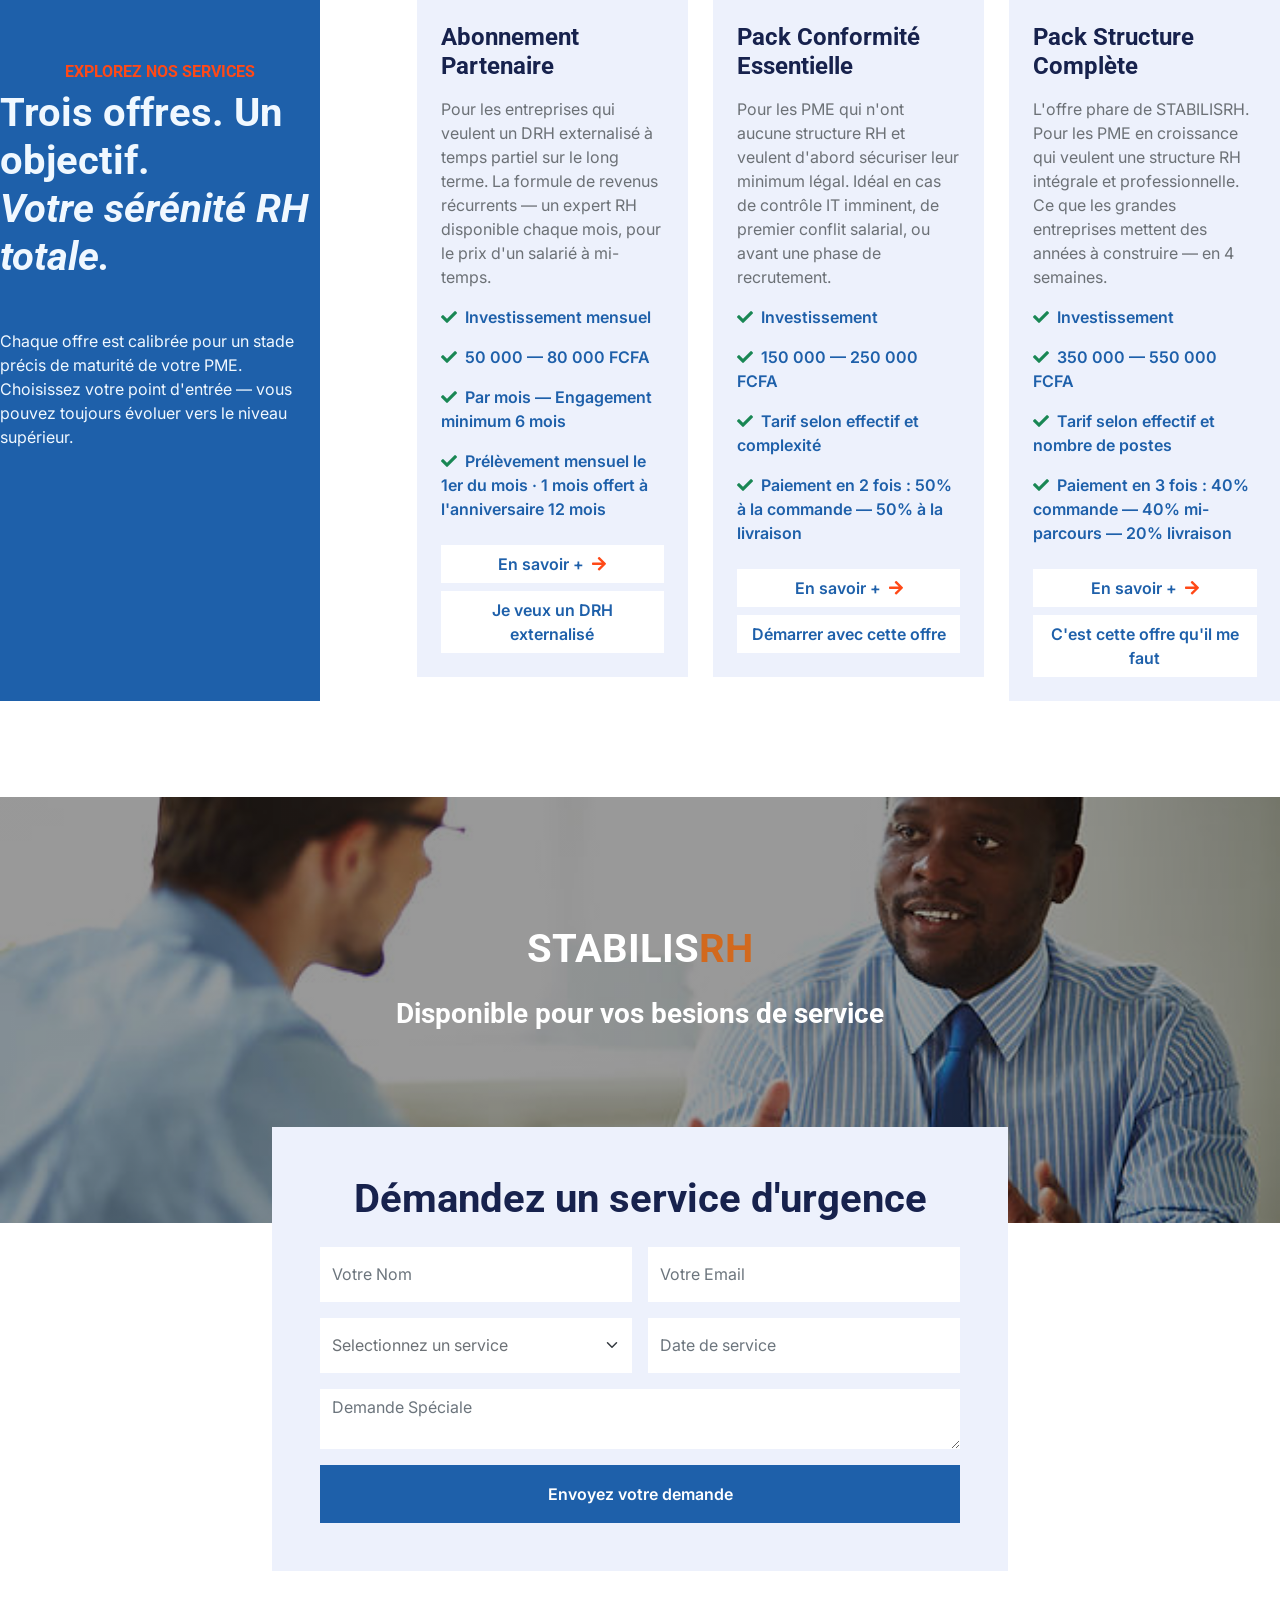
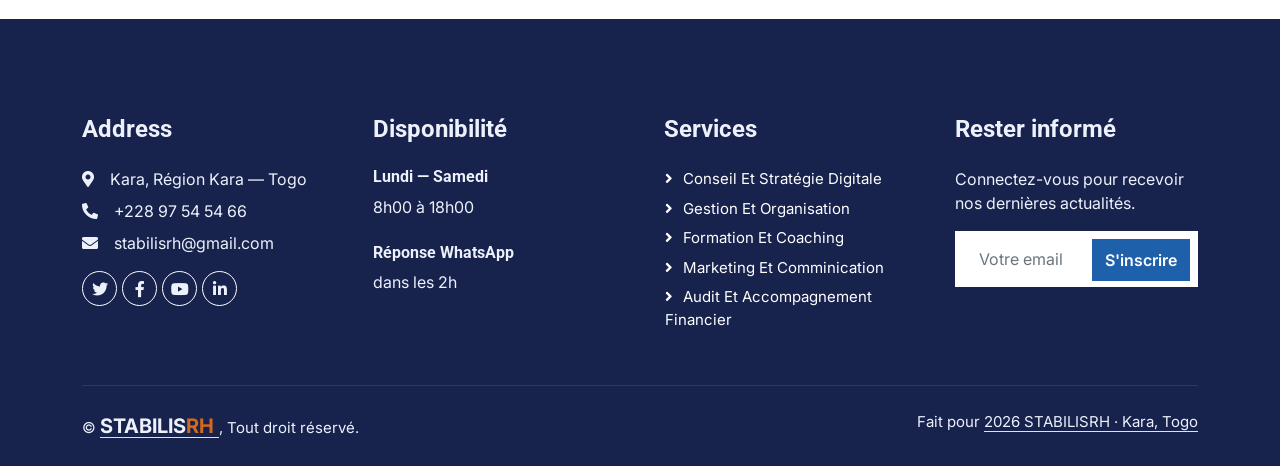
==== commit cd51b48f: "Modification de la navbar dans tout les fichiers" ====
--- a/index.html
+++ b/index.html
@@ -110,9 +110,6 @@
                 <h1 class="text-primary m-0"><span style="font-family:var(--font-display);font-size:40px;font-weight:700;color:var(--white);">STABILIS<span style="color: chocolate;">RH</span>
                       </span></h1>
             </a>
-            <button class="navbar-toggler" type="button" data-bs-toggle="collapse" data-bs-target="#navbarCollapse">
-                <span class="fa fa-bars"></span>
-            </button>
             <div class="collapse navbar-collapse" id="navbarCollapse">
                 <div class="navbar-nav me-auto">
                     <a href="index.html" class="nav-logo">
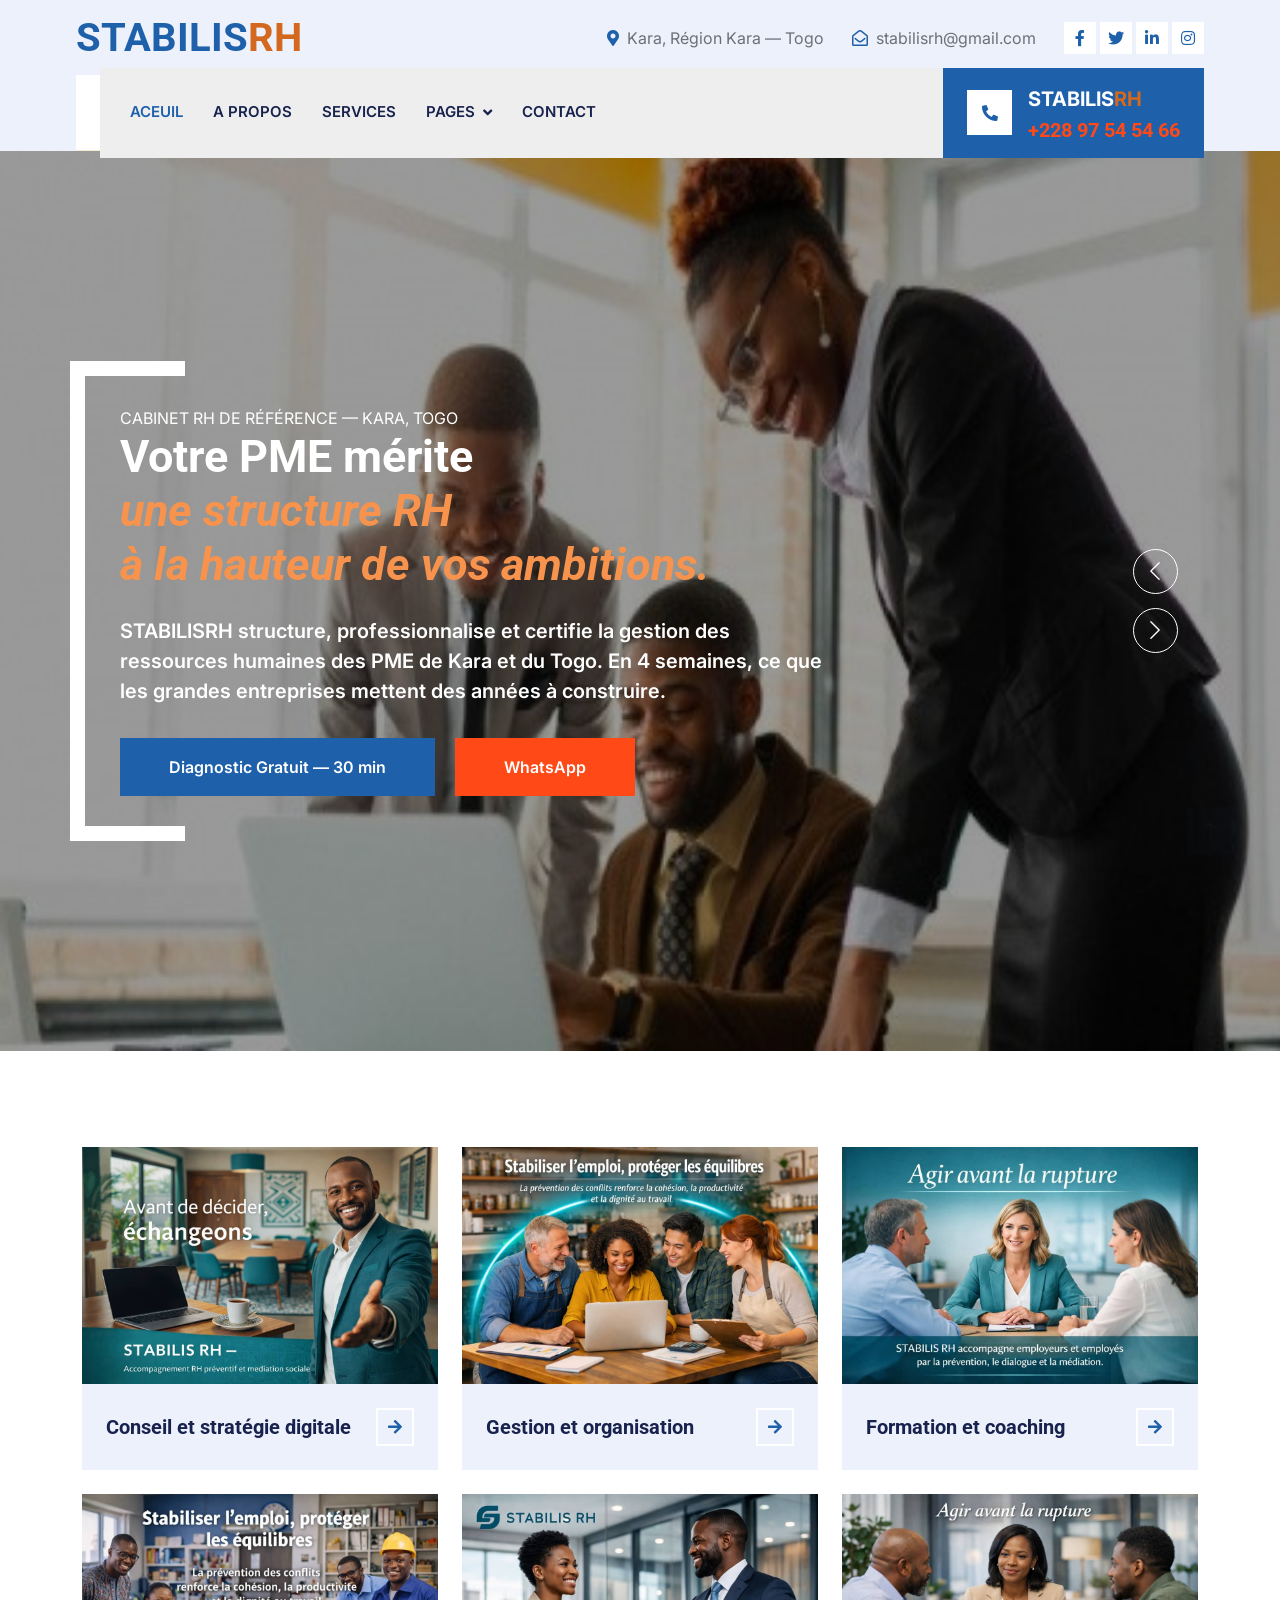
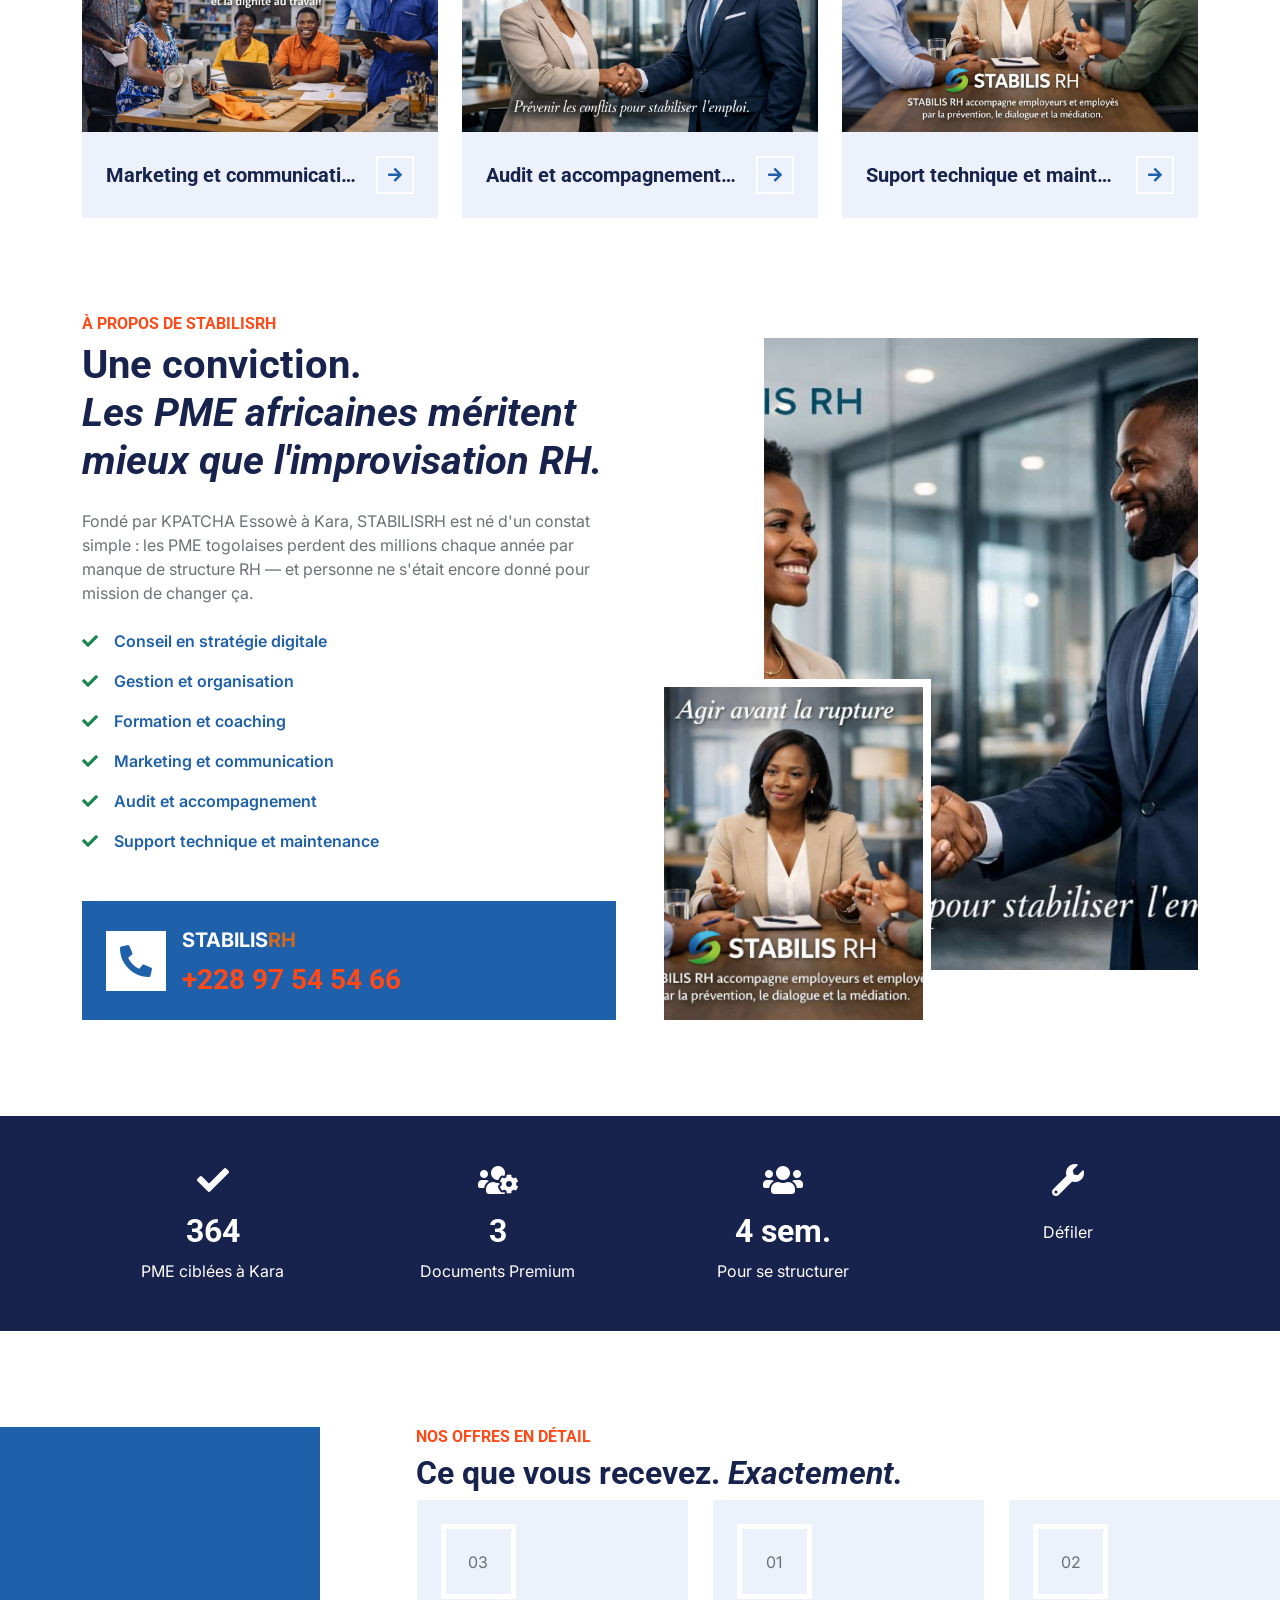
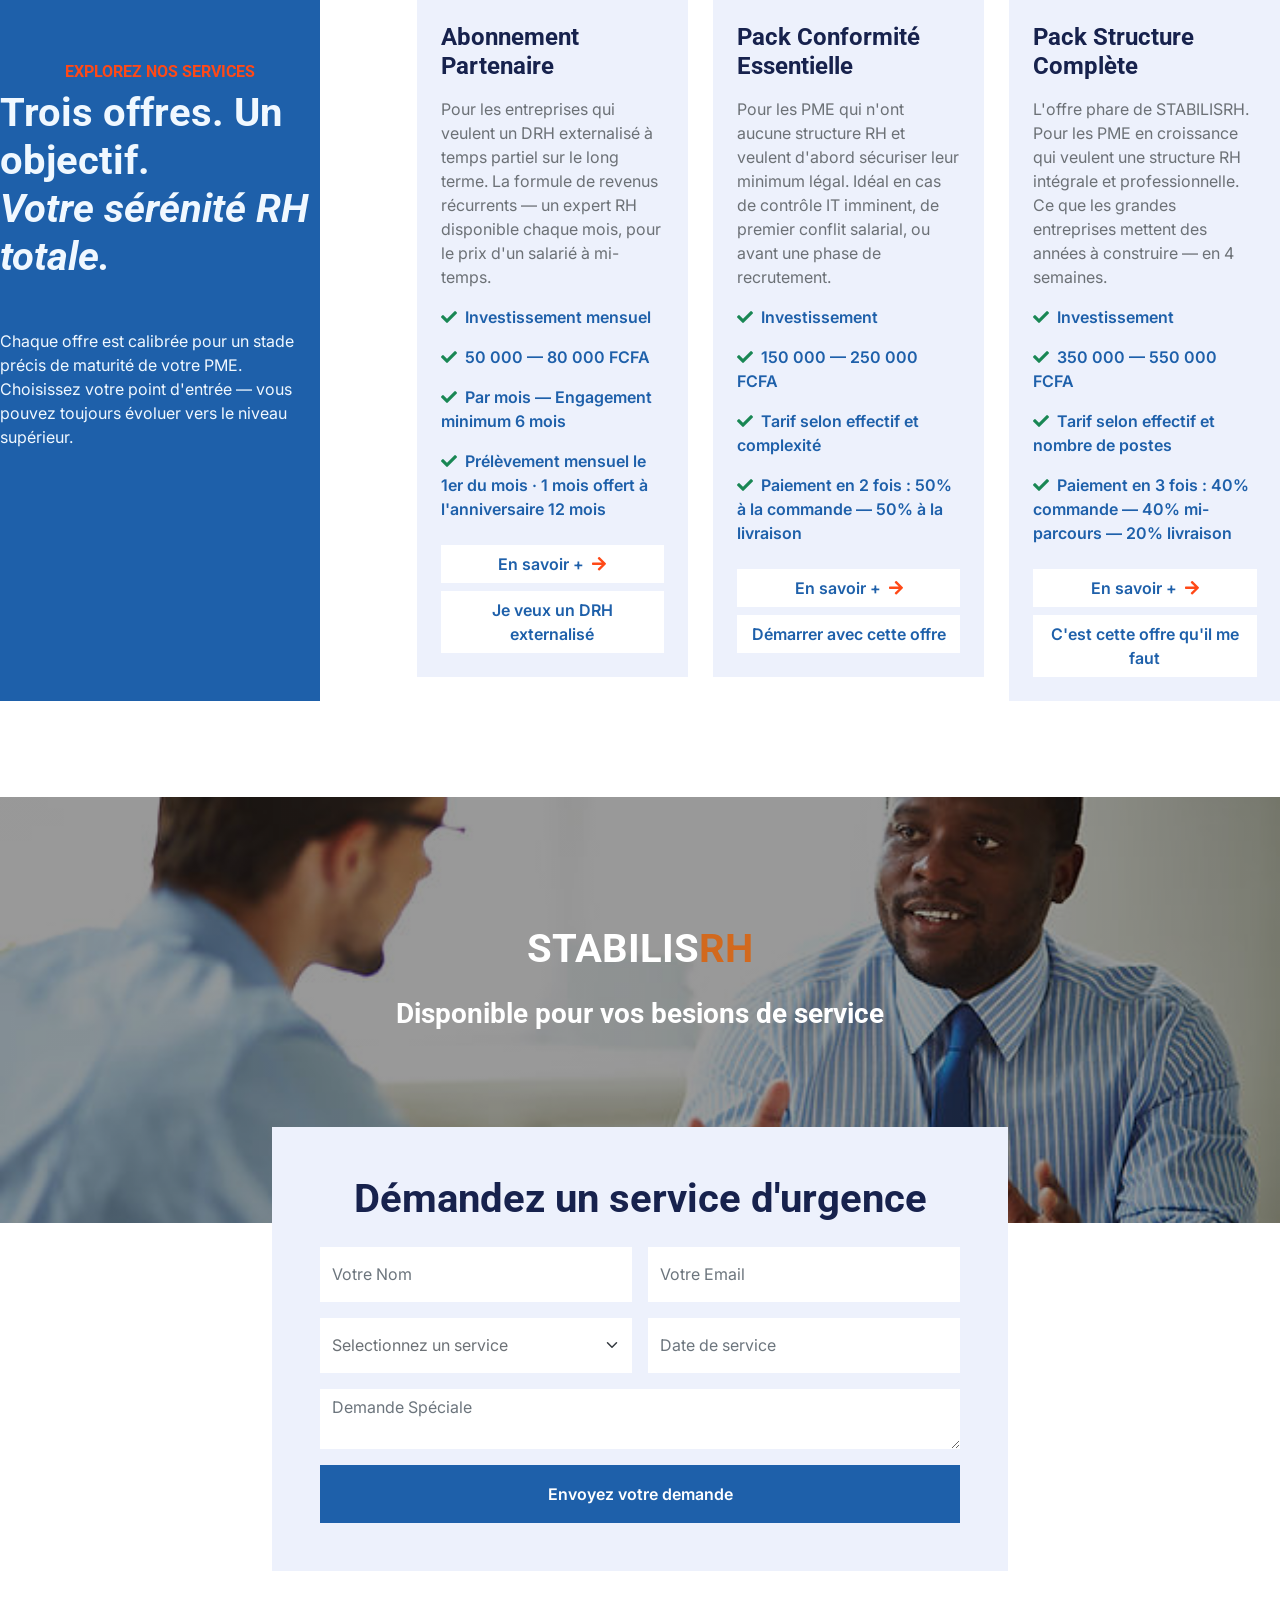
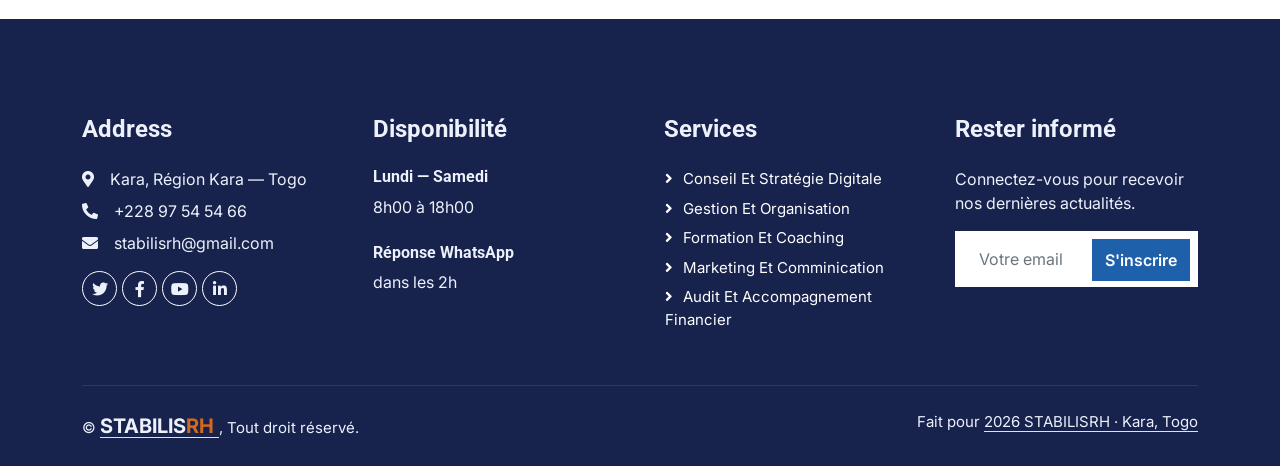
==== commit aa33d353: "boutton de navigation sur petit ecran" ====
--- a/index.html
+++ b/index.html
@@ -110,6 +110,9 @@
                 <h1 class="text-primary m-0"><span style="font-family:var(--font-display);font-size:40px;font-weight:700;color:var(--white);">STABILIS<span style="color: chocolate;">RH</span>
                       </span></h1>
             </a>
+            <button class="navbar-toggler" type="button" data-bs-toggle="collapse" data-bs-target="#navbarCollapse">
+                <span class="fa fa-bars"></span>
+            </button>
             <div class="collapse navbar-collapse" id="navbarCollapse">
                 <div class="navbar-nav me-auto">
                     <a href="index.html" class="nav-logo">
